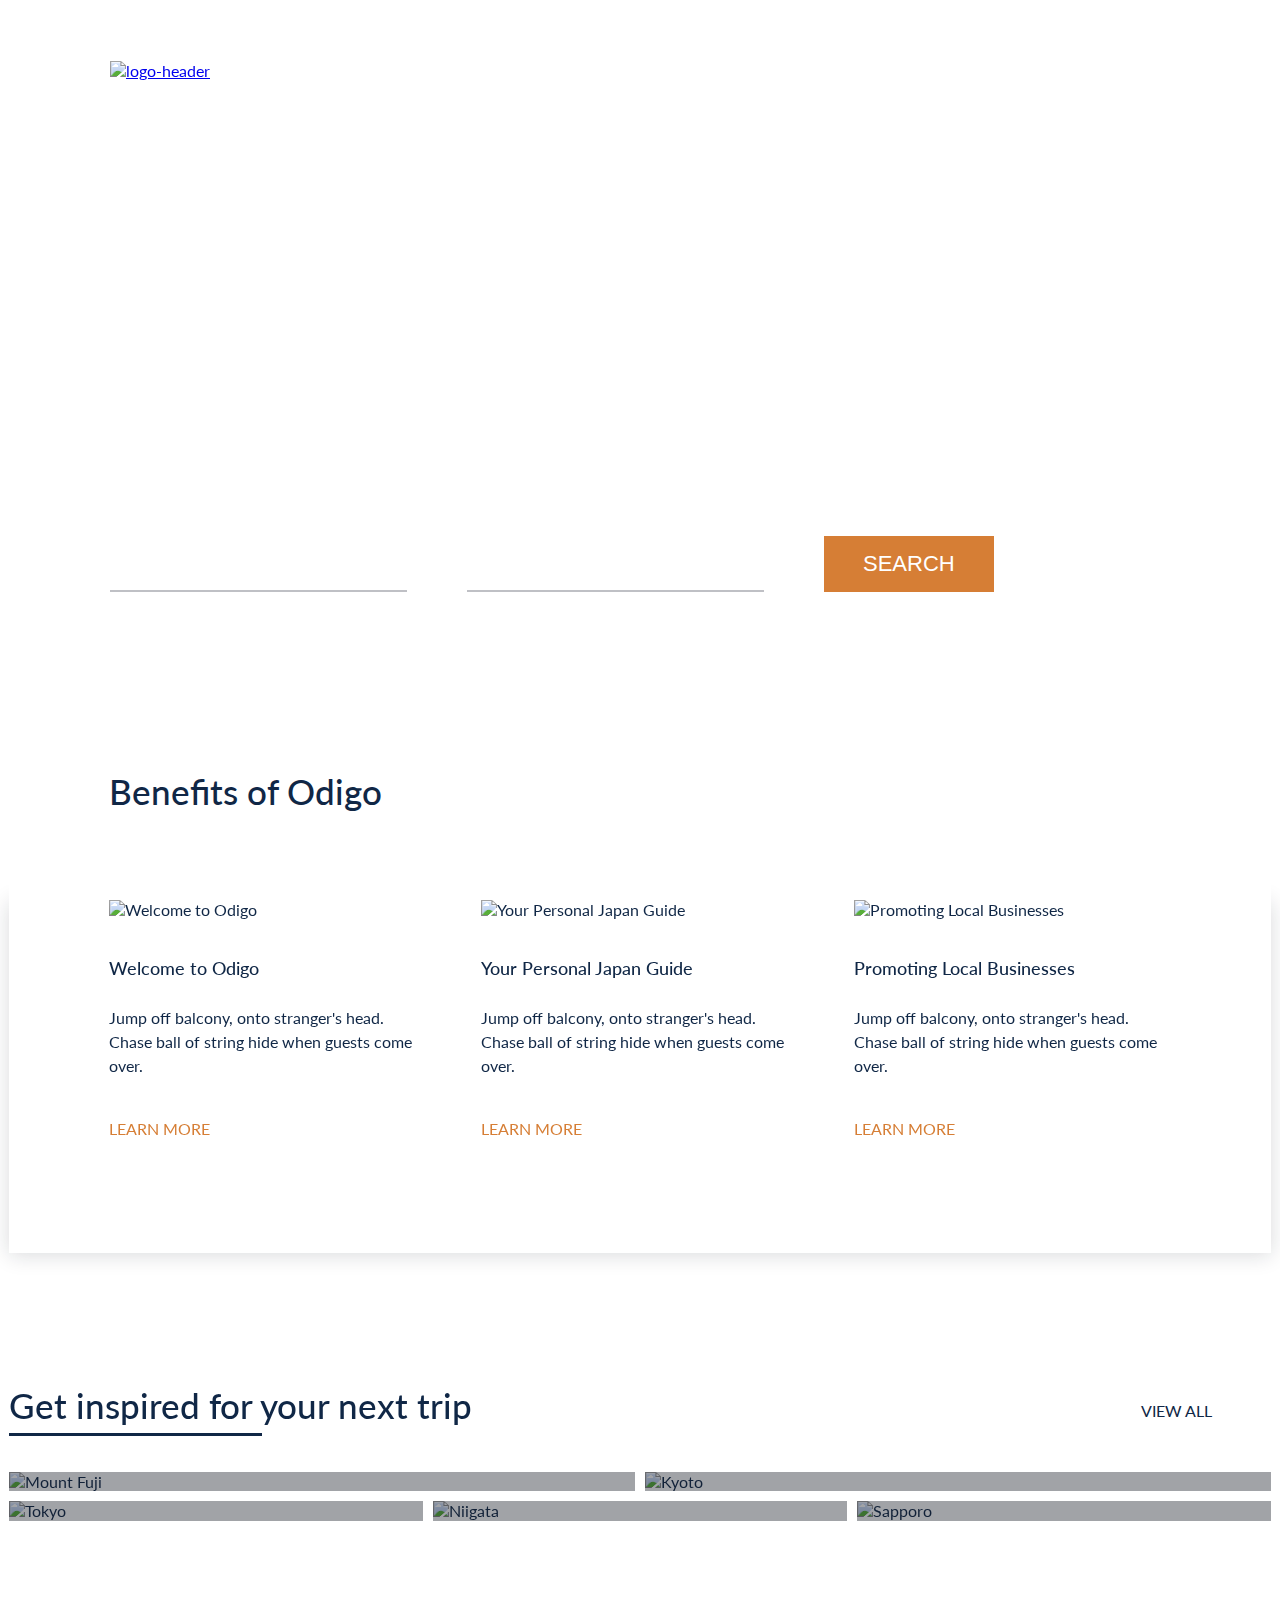
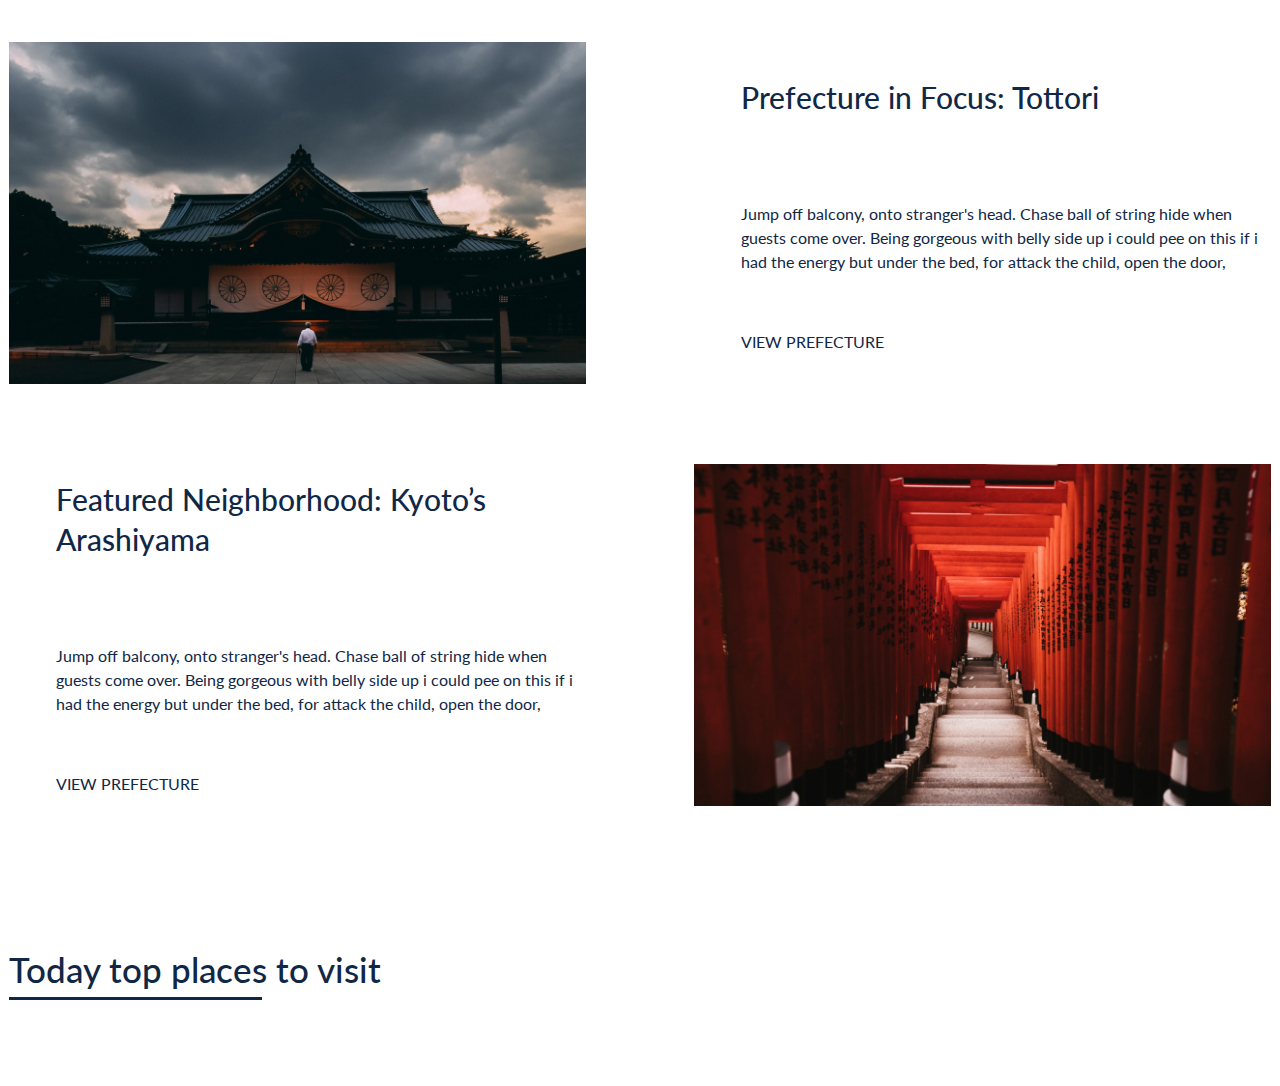
==== index.html @ 2d92fbb9 "added section Tours, today - top places, added images & style for section Tours" ====
<!DOCTYPE html>
<html lang="en">
<head>
    <meta charset="UTF-8">
    <meta name="viewport" content="width-device-width, initial-scale=1.0">
    <title>Travel-to-Japan-exam</title>
    <link rel="stylesheet" href="css/style.css">
    <link rel="preconnect" href="https://fonts.googleapis.com">
    <link rel="preconnect" href="https://fonts.gstatic.com" crossorigin>
    <link href="https://fonts.googleapis.com/css2?family=Lato&display=swap" rel="stylesheet">
</head>
<body>

<!-- header -->
<header class="header">
    <div class="wrapper">
        <div class="header_wrapper">
            <div class="header_logo">
                <a href="/" class="header_logo-link">
                    <img src="./images/odigo-Logo.svg" alt="logo-header"
                         class="header_logo-pic">
                </a>
            </div>

            <nav class="header-nav">
                <ul class="header-nav-list">
                    <li class="header-list-item">
                        <a href="#" class="header_link">Home</a>
                    </li>
                    <li class="header-list-item">
                        <a href="#" class="header_link">Learn More</a>
                    </li>
                    <li class="header-list-item">
                        <a href="#" class="header_link">About us</a>
                    </li>
                    <li class="header-list-item">
                        <a href="#" class="header_link">Home</a>
                    </li>
                </ul>
            </nav>

        </div>
    </div>
</header>
<!-- header end -->

<!-- main -->
<main>
    <!--main intro-->
    <section class="main-intro">
        <div class="wrapper">
            <h1 class="main-intro-title">
                Upptäck fantastiska platser i Japan
            </h1>

            <p class="main-intro-subtitle">
                Jump off balcony, onto stranger's head. Chase ball of string hide when guests come over. Being gorgeous
                with belly side up i could pee on this if i had the energy but under the bed, for attack the child, open
                the door.
            </p>
            <form class="search-form">
                <label class="search-form-wrap">
                    <p class="search-form-info">
                        <input type="text" name="user-like-to-do" class="search-form-field"
                               placeholder="What you like to do">
                        <input type="text" name="user-like-to-go" class="search-form-field"
                               placeholder="What you want to go">
                        <button class="search-form-submit">search</button>
                    </p>
                </label>
            </form>
        </div>
    </section>
    <!--main intro end-->

    <!-- benefits -->
    <section class="benefits">
        <div class="benefits-wrap">
            <h2 class="benefits-title">
                Benefits of Odigo
            </h2>
            <div class="benefits-cards">
                <div class="benefits-card">
                    <div class="benefits-card-icons">
                        <img src="./images/benefits-card/Icon-tower.svg" alt="Welcome to Odigo" class="benefits-icons">
                    </div>
                    <h3 class="benefits-card-title">
                        Welcome to Odigo
                    </h3>
                    <p class="benefits-card-description">
                        Jump off balcony, onto stranger's head. Chase ball of string hide when guests come over.
                    </p>
                    <a href="#" class="benefits-card-more">
                        LEARN MORE
                    </a>
                </div>
                <div class="benefits-card">
                    <div class="benefits-card-icons">
                        <img src="./images/benefits-card/Icon-man.svg" alt="Your Personal Japan Guide"
                             class="benefits-icons">
                    </div>
                    <h3 class="benefits-card-title">
                        Your Personal Japan Guide
                    </h3>
                    <p class="benefits-card-description">
                        Jump off balcony, onto stranger's head. Chase ball of string hide when guests come over.
                    </p>
                    <a href="#" class="benefits-card-more">
                        LEARN MORE
                    </a>
                </div>
                <div class="benefits-card">
                    <div class="benefits-card-icons">
                        <img src="./images/benefits-card/Icon-shop.svg" alt="Promoting Local Businesses"
                             class="benefits-icons">
                    </div>
                    <h3 class="benefits-card-title">
                        Promoting Local Businesses
                    </h3>
                    <p class="benefits-card-description">
                        Jump off balcony, onto stranger's head. Chase ball of string hide when guests come over.
                    </p>
                    <a href="#" class="benefits-card-more">
                        LEARN MORE
                    </a>
                </div>

            </div>
        </div>
    </section>
    <!-- benefits end -->

    <!-- places -->
    <section class="places">
        <div class="wrapper-main">
            <div class="places-position">
                <h2 class="places-title section-title">
                    Get inspired for your next trip
                </h2>
                <a href="#" class="places-view-all">VIEW ALL</a>
            </div>
            <div class="places-cards">
                <!-- figure semantics for images -->
                <figure class="places-card places-card-size-lg">
                    <img src="./images/places/Fuji.jpg" alt="Mount Fuji"
                         class="places-card-pictures places-card-pic-size-lg">
                    <figcaption class="places-card-title">
                        Mount Fuji
                    </figcaption>
                    <a href="#" class="places-card-link"></a>
                </figure>

                <figure class="places-card places-card-size-lg">
                    <img src="./images/places/Kyoto.jpg" alt="Kyoto"
                         class="places-card-pictures places-card-pic-size-lg">
                    <figcaption class="places-card-title">
                        Kyoto
                    </figcaption>
                    <a href="#" class="places-card-link"></a>
                </figure>

                <figure class="places-card places-card-size-sm">
                    <img src="./images/places/Tokyo.jpg" alt="Tokyo"
                         class="places-card-pictures places-card-pic-size-sm">
                    <figcaption class="places-card-title">
                        Tokyo
                    </figcaption>
                    <a href="#" class="places-card-link"></a>
                </figure>

                <figure class="places-card places-card-size-sm">
                    <img src="./images/places/Niigata.jpg" alt="Niigata"
                         class="places-card-pictures places-card-pic-size-sm">
                    <figcaption class="places-card-title">
                        Niigata
                    </figcaption>
                    <a href="#" class="places-card-link"></a>
                </figure>

                <figure class="places-card places-card-size-sm">
                    <img src="./images/places/Sapporo.jpg" alt="Sapporo"
                         class="places-card-pictures places-card-pic-size-sm">
                    <figcaption class="places-card-title">
                        Sapporo
                    </figcaption>
                    <a href="#" class="places-card-link"></a>
                </figure>
            </div>
        </div>
    </section>
    <!-- places end -->

    <!-- Tours -->
    <section class="tours">
        <div class="wrapper-main">
            <!-- method bem -->
            <div class="wrapper-tours tour">
                <div class="tour-img">
                    <img src="./images/tours/temple_1.jpg" alt="Prefecture in Focus: Tottori" class="tour_thumb">
                </div>
                <div class="tour-info">
                    <h3 class="tour-title">
                        Prefecture in Focus: Tottori
                    </h3>
                    <p class="tour-description">
                        Jump off balcony, onto stranger's head. Chase ball of string hide when guests come over. Being
                        gorgeous with belly side up i could pee on this if i had the energy but under the bed, for
                        attack the child, open the door,
                    </p>
                    <a href="#" class="tour-more">
                        VIEW PREFECTURE
                    </a>
                </div>

            </div>
            <div class="wrapper-tours tour">

                <div class="tour-info">
                    <h3 class="tour-title">
                        Featured Neighborhood: Kyoto’s Arashiyama
                    </h3>
                    <p class="tour-description">
                        Jump off balcony, onto stranger's head. Chase ball of string hide when guests come over. Being
                        gorgeous with belly side up i could pee on this if i had the energy but under the bed, for
                        attack the child, open the door,
                    </p>
                    <a href="#" class="tour-more">
                        VIEW PREFECTURE
                    </a>
                </div>
                <div class="tour-img">
                    <img src="./images/tours/temple_2.jpg" alt="Featured Neighborhood: Kyoto’s Arashiyama"
                         class="tour_thumb">
                </div>

            </div>

        </div>
    </section>
    <!-- Tours end -->

    <!-- Tours today -->
    <section class="tours-today">
        <div class="wrapper-main">
            <h2 class="today-title section-title">
                Today top places to visit
            </h2>
            <div class="today-cards">
                <div class="today-card">

                </div>
            </div>
        </div>
    </section>

    <!-- Tours today end -->

</main>
<!-- main end -->


</body>
</html>
---- css/style.css ----
html {
    box-sizing: border-box;
}

*, *::before, *::after {
    box-sizing: inherit;
}

* {
    margin: 0;
    padding: 0;
}

body {
    font-family: 'Lato', sans-serif;;
    font-style: normal;
    font-size: 16px;
    font-weight: normal;
    line-height: 1.2;
    color: #102746;
}

img {
    max-width: 100%;
    height: auto;
}

.wrapper {
    max-width: 1060px;
    margin: 0 auto;
}

.wrapper-main {
    max-width: 1262px;
    margin: 0 auto;
}

/* header */
header {
    position: fixed;
    top: 0;
    left: 0;
    width: 100%;
}


.header_wrapper {
    padding-top: 56px;
    display: flex;
    flex-wrap: wrap;
    align-items: flex-end;
    justify-content: space-between;
}

.header-nav-list {
    display: flex;
    flex-wrap: wrap;

}

.header-list-item {
    margin-right: 82px;
}

.header-list-item:last-child {
    margin-right: 0;
}

li {
    list-style-type: none;
}

.header_link {
    text-decoration: none;
    font-weight: 400;
    font-size: 18px;
    line-height: 24px;
    color: #FFFFFF;
}

.header_link:hover, .header_link:focus, .header_link:active {
    opacity: 0.75;
    color: orange;
}

/* header end */


/* main start */
.main-intro {
    min-height: 100vh;
    background: url("/Japan/examen_css_html_frontend-2/images/bg-main.png") no-repeat center;
    background-size: cover;
    padding-top: 263px;
    padding-bottom: 223px;
}

.main-intro-title {
    max-width: 619px;
    font-weight: 500;
    font-size: 50px;
    line-height: 60px;
    color: white;
    margin-bottom: 22px;
}

.main-intro-subtitle {
    max-width: 546px;
    font-size: 16px;
    line-height: 24px;
    color: white;
    margin-bottom: 59px;
}

.search-form-info {
    display: flex;
    flex-wrap: wrap;
}

.search-form-field {
    width: 297px;
    background: transparent url(../images/Oval.svg) no-repeat left 6px;
    background-size: 20px;
    border: 0;
    border-bottom: 2px solid #BFC0C5;
    margin-right: 60px;
    padding-left: 43px;
    padding-bottom: 22px;
    font-weight: 500;
    font-size: 18px;
    color: white;
}

.search-form-field::placeholder {
    font-weight: 500;
    font-size: 18px;
    opacity: 1;
    color: #FFFFFF;
}

.search-form-submit {
    padding: 15px 39px;
    text-transform: uppercase;
    font-weight: 500;
    font-size: 22px;
    color: white;
    background: #D67E35;
    border: 0;
}

.search-form-submit:hover, .search-form-submit:focus, .search-form-submit:active {
    background: #F4A869;
}

/* main end */

.benefits {
    margin-bottom: 131px;
}

.benefits-wrap {
    max-width: 1262px;
    background-color: white;
    margin: 0 auto;
    box-shadow: 0 2px 20px rgba(21, 24, 36, 0.15993);
    position: relative;
}

.benefits-cards {
    display: grid;
    grid-template-columns: repeat(3, 1fr);
    grid-column-gap: 55px;
    padding: 0 100px;
}


.benefits-title {
    width: 100%;
    position: absolute;
    font-weight: 500;
    font-size: 35px;
    line-height: 42px;
    padding: 93px 100px 88px 100px;
    top: 0;
    left: 0;
    transform: translateY(-100%);
    background-color: white;

}

.benefits-card {
    margin-bottom: 112px;
    grid-column: span 1;
}

.benefits-card-icons {
    margin-bottom: 37px;
}

.benefits-card-thumb {
    display: block;
}

.benefits-card-title {
    font-weight: 500;
    font-size: 18px;
    line-height: 24px;
    margin-bottom: 26px;
}

.benefits-card-description {
    font-size: 16px;
    line-height: 24px;
    margin-bottom: 39px;
}

.benefits-card-more {
    color: #D67E35;
    text-decoration: none;
    padding-right: 59px;
    font-size: 16px;
    line-height: 24px;
    background: url("../images/benefits-card/arrow.svg") no-repeat 95% center;
    transition: 0.2s all;
}

.benefits-card-more:hover, .benefits-card-more:focus {
    background: url("../images/benefits-card/arrow.svg") no-repeat right center;

}

/*end benefits */

/* places */
.places {
    margin-bottom: 121px;
}

.section-title {
    font-weight: 500;
    font-size: 35px;
    line-height: 42px;
    position: relative;
    padding-bottom: 10px;
}

.section-title::after {
    content: '';
    display: block;
    width: 253px;
    height: 3px;
    background-color: #102746;
    position: absolute;
    left: 0;
    bottom: 0;
}

.places-position {
    display: flex;
    flex-wrap: wrap;
    align-items: center;
    justify-content: space-between;
    margin-bottom: 36px;
}

.places-view-all {
    font-size: 16px;
    color: #102746;
    text-decoration: none;
    background: url("../images/benefits-card/arrow.svg") no-repeat right center;
    padding-right: 59px;

}

.places-view-all:hover, .places-view-all:focus {
    color: #D67E35;
}

.places-title {
    margin-right: 15px;
}

.places-cards {
    display: grid;
    grid-template-columns: repeat(6, 1fr);
    grid-gap: 10px;
}

.places-card {
    position: relative;
    overflow: hidden;
}

.places-card:hover .places-card-pictures {
    transform: scale(1.05);
}

.places-card::after {
    display: block;
    content: '';
    width: 100%;
    height: 100%;
    background-color: rgba(21, 24, 36, 0.4);
    position: absolute;
    top: 0;
    left: 0;
    z-index: 2;
}

.places-card-title {
    font-size: 50px;
    line-height: 60px;
    color: white;
    position: absolute;
    bottom: 27px;
    left: 29px;
    z-index: 3;
}

.places-card-size-lg {
    grid-column: span 3;
}

.places-card-size-sm {
    grid-column: span 2;
}

.places-card-pictures {
    transition: 0.15s all;
    width: 100%;
    height: 354px;
    object-fit: cover;
}


.places-card-link {
    position: absolute;
    top: 0;
    left: 0;
    width: 100%;
    height: 100%;
    z-index: 4;
}

/* places end */

/* tours */
.tours {
    margin-bottom: 139px;

}

.wrapper-tours {
    display: grid;
    grid-template-columns: repeat(2, 1fr);
    grid-gap: 0 108px;
    align-items: center;
    margin-bottom: 77px;

}
.tour-info {
    padding-left: 47px;
}

.tour-title {
    font-weight: 500;
    font-size: 30px;
    line-height: 40px;
    margin-bottom: 85px;
}

.tour-description {
    font-weight: 400;
    font-size: 16px;
    line-height: 24px;
    margin-bottom: 58px;
}
.tour-more {
    font-size: 16px;
    color: #102746;
    text-decoration: none;
    background: url("../images/benefits-card/arrow.svg") no-repeat right center;
    padding-right: 59px;
}

.tour-more:hover, .tour-more:focus {
    color: #D67E35;
}
/* tours end */
.tours-today {
    margin-bottom: 86px;
}
.today-title {
    margin-bottom: 54px;
}

/* tours-today */
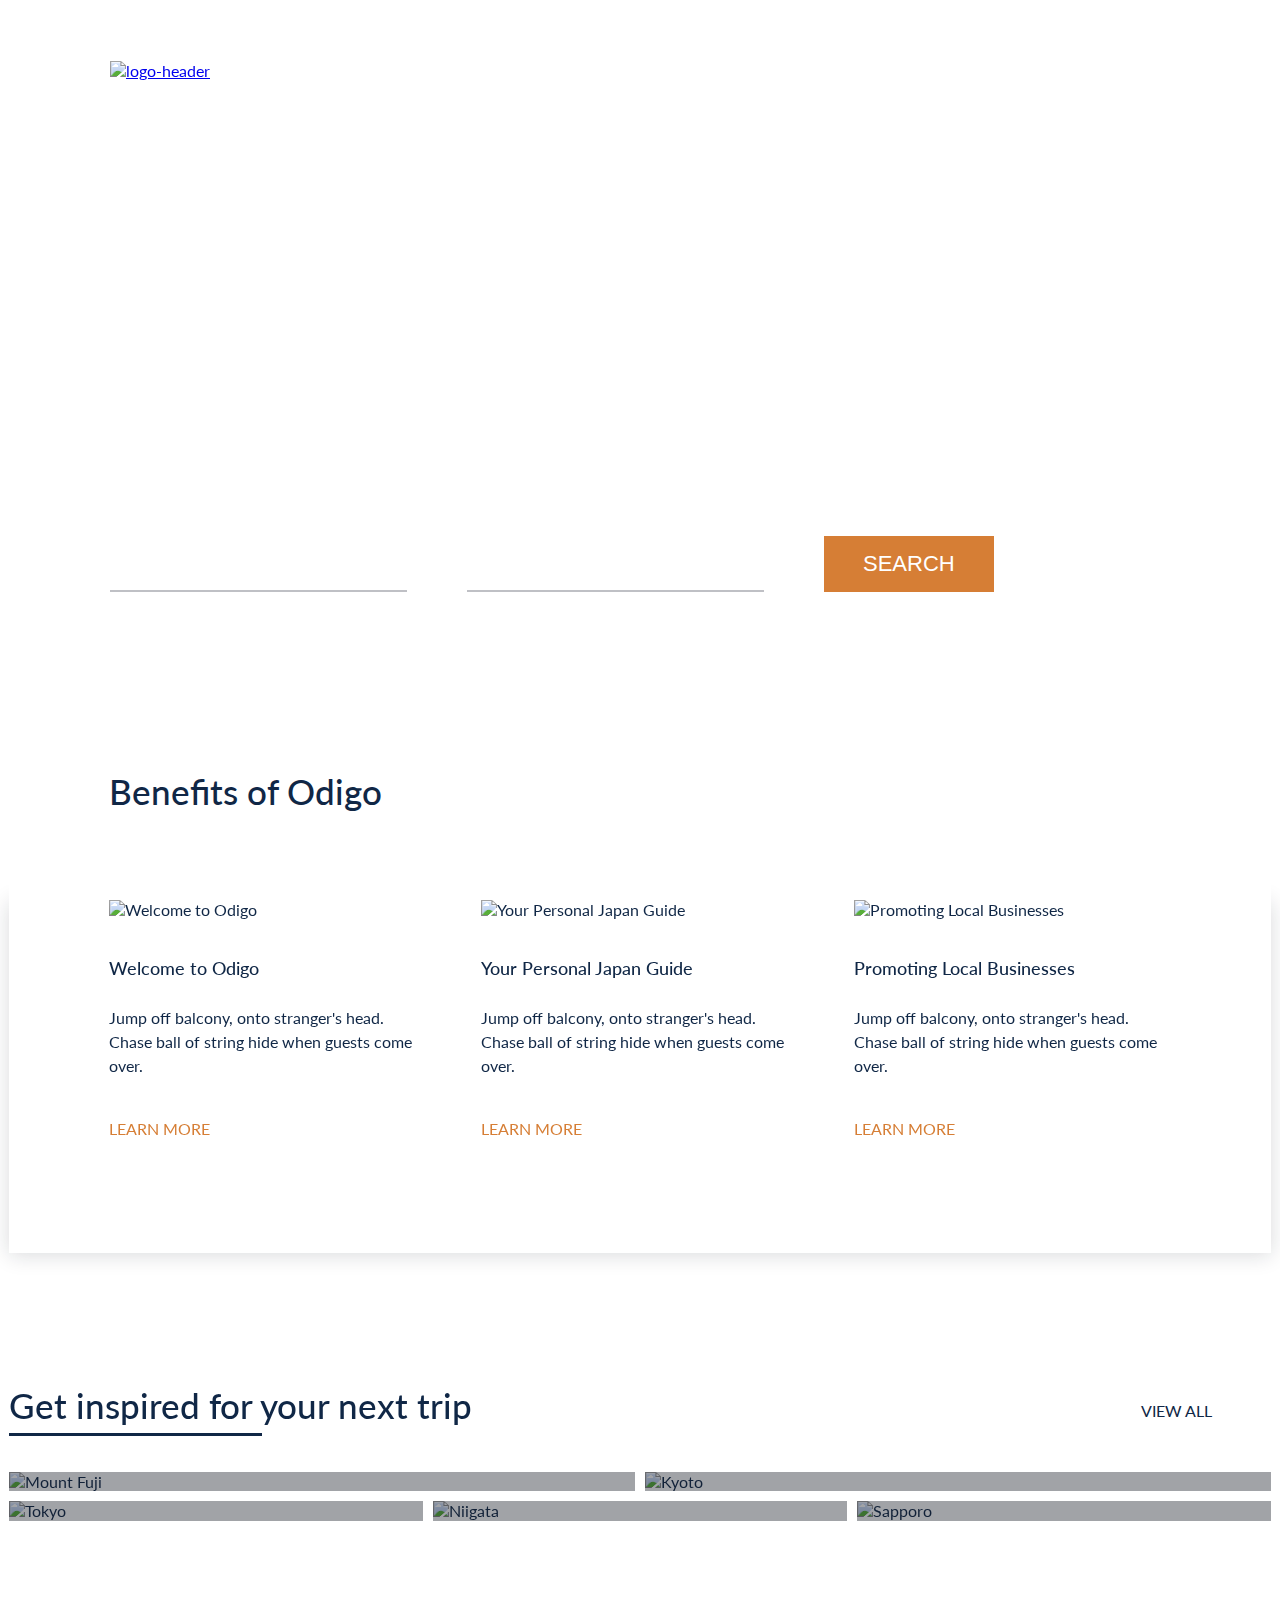
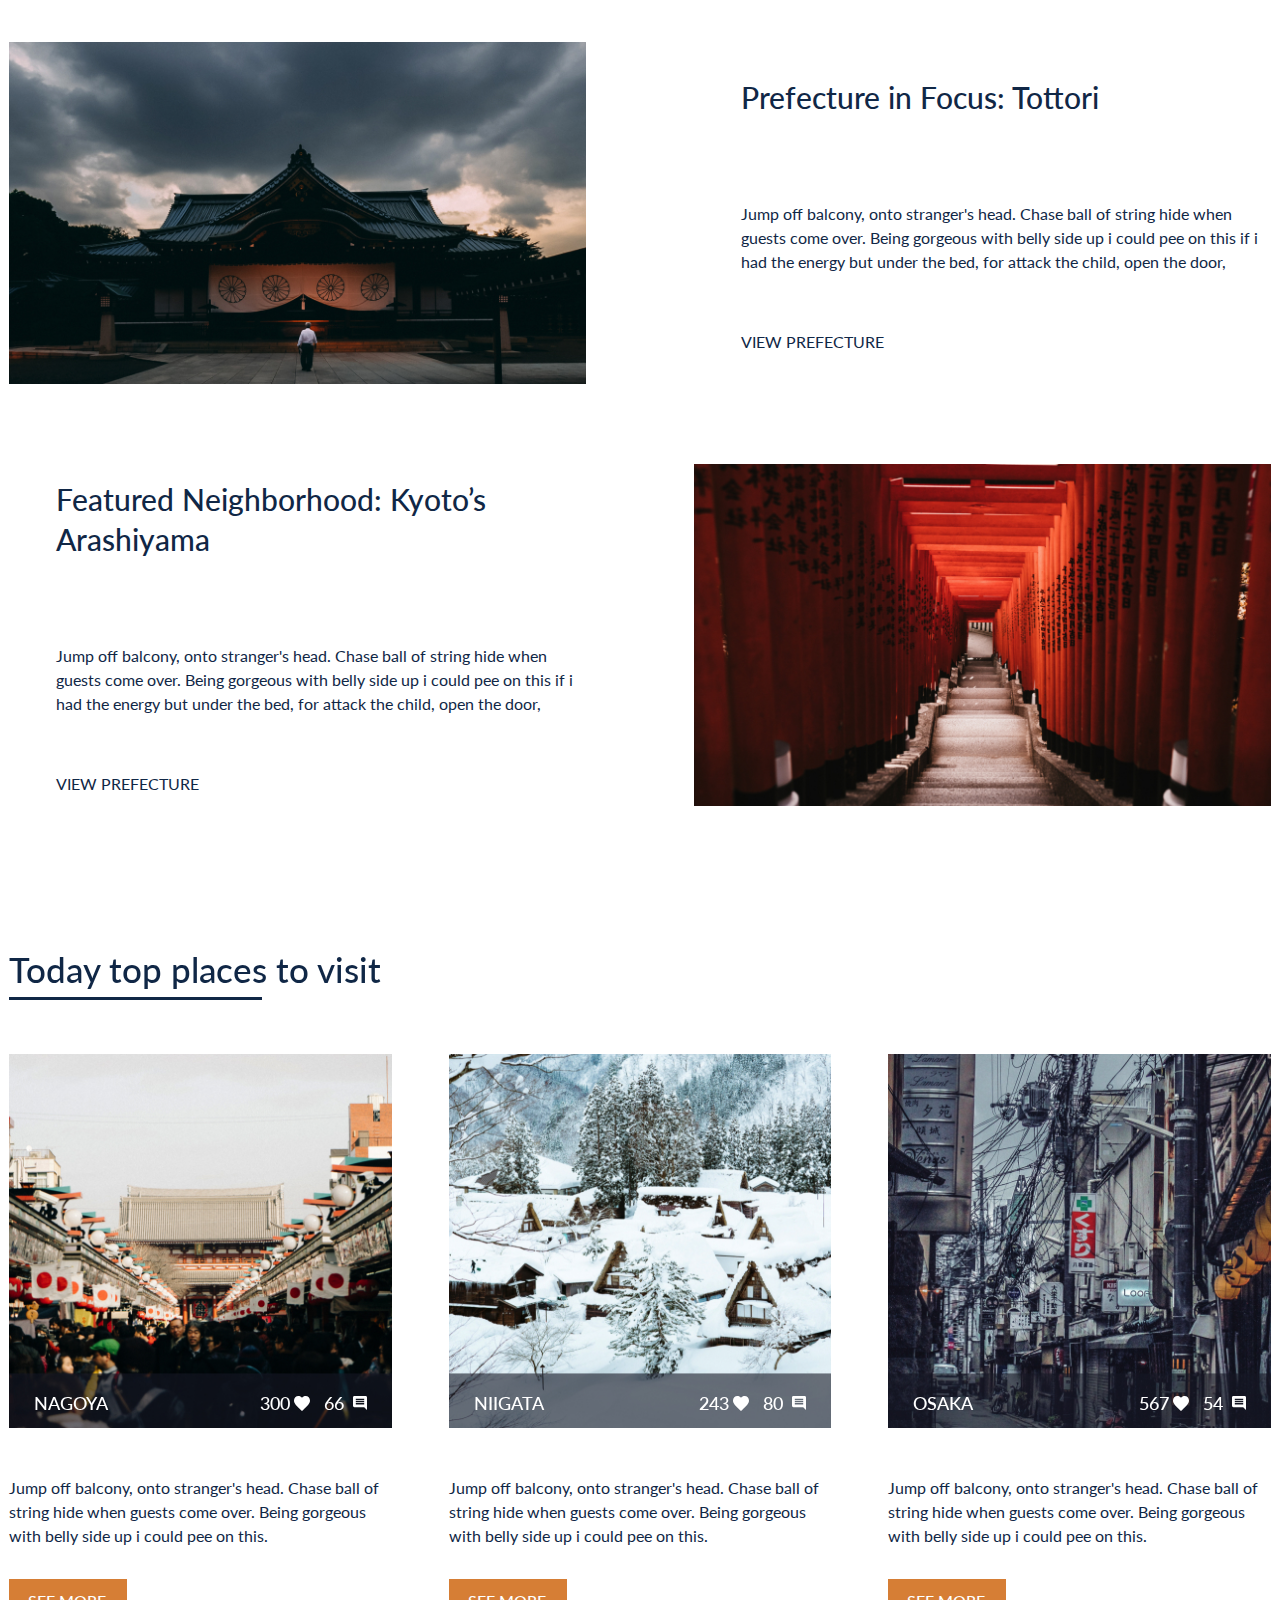
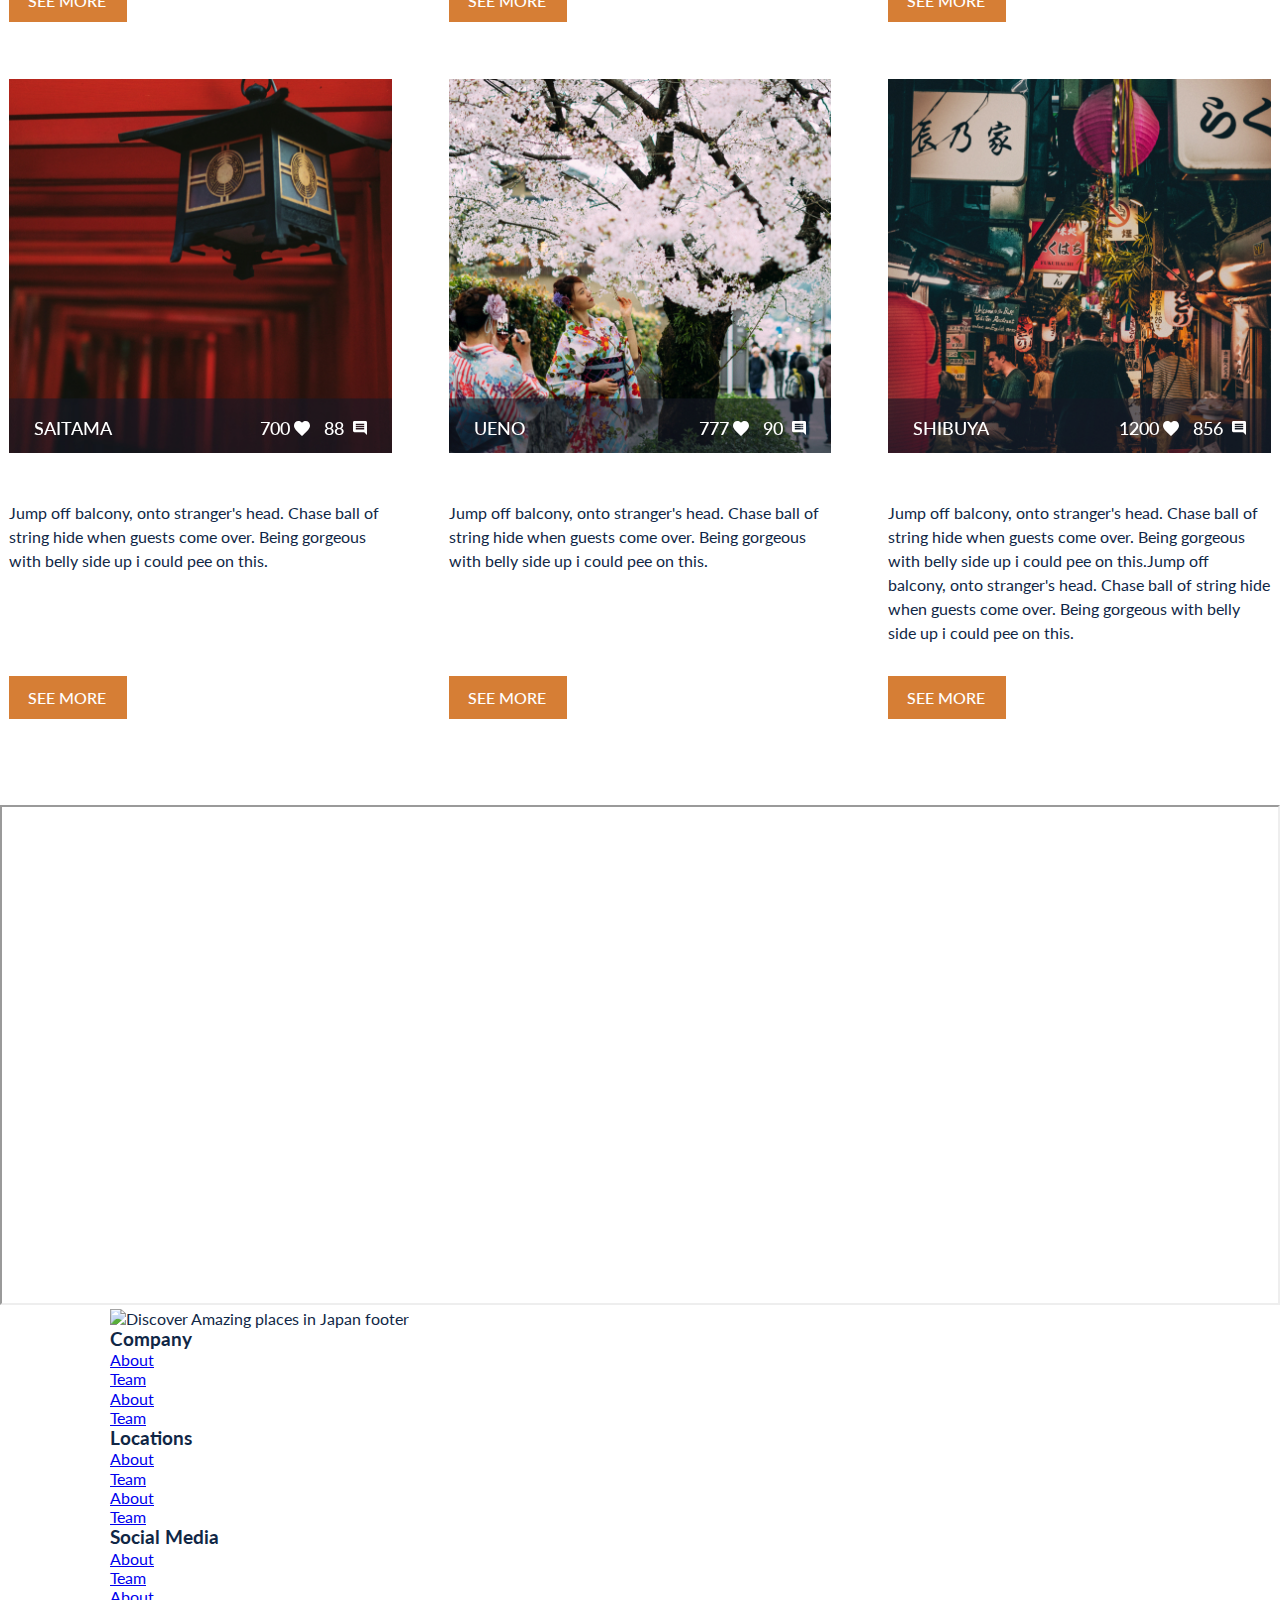
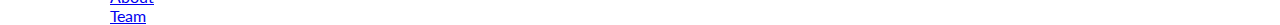
==== commit aafea426: "makrup footer & videos section." ====
--- a/index.html
+++ b/index.html
@@ -245,19 +245,273 @@
             <h2 class="today-title section-title">
                 Today top places to visit
             </h2>
+
             <div class="today-cards">
+
                 <div class="today-card">
-
-                </div>
+                    <div class="today-card-img">
+                        <img src="./images/today-tour/Nagoya.jpg" alt="NAGOYA" class="today-card-thumb">
+                        <div class="today-card-stat">
+                            <h3 class="today-card-title">
+                                NAGOYA
+                            </h3>
+                            <div class="today-card-stat_like">
+                            <span class="stat-like-value">
+                                300
+                            </span>
+                            </div>
+                            <div class="today-card-stat_comment">
+                                <span class="stat-comment-value">
+                                    66
+                                </span>
+                            </div>
+                        </div>
+                    </div>
+                    <p class="today-card-description">
+                        Jump off balcony, onto stranger's head. Chase ball of string hide when guests come over.
+                        Being gorgeous with belly side up i could pee on this.
+                    </p>
+                    <a href="#" class="today-card-more">
+                        SEE MORE
+
+                    </a>
+                </div>
+
+                <div class="today-card">
+                    <div class="today-card-img">
+                        <img src="./images/today-tour/Nigata.jpg" alt="NIIGATA" class="today-card-thumb">
+                        <div class="today-card-stat">
+                            <h3 class="today-card-title">
+                                NIIGATA
+                            </h3>
+                            <div class="today-card-stat_like">
+                            <span class="stat-like-value">
+                                243
+                            </span>
+                            </div>
+                            <div class="today-card-stat_comment">
+                                <span class="stat-comment-value">
+                                   80
+                                </span>
+                            </div>
+                        </div>
+                    </div>
+                    <p class="today-card-description">
+                        Jump off balcony, onto stranger's head. Chase ball of string hide when guests come over.
+                        Being gorgeous with belly side up i could pee on this.
+                    </p>
+                    <a href="#" class="today-card-more">
+                        SEE MORE
+                    </a>
+                </div>
+
+                <div class="today-card">
+                    <div class="today-card-img">
+                        <img src="./images/today-tour/Osaka.jpg" alt="OSAKA" class="today-card-thumb">
+                        <div class="today-card-stat">
+                            <h3 class="today-card-title">
+                                OSAKA
+                            </h3>
+                            <div class="today-card-stat_like">
+                            <span class="stat-like-value">
+                                567
+                            </span>
+                            </div>
+                            <div class="today-card-stat_comment">
+                                <span class="stat-comment-value">
+                                    54
+                                </span>
+                            </div>
+                        </div>
+                    </div>
+                    <p class="today-card-description">
+                        Jump off balcony, onto stranger's head. Chase ball of string hide when guests come over.
+                        Being gorgeous with belly side up i could pee on this.
+                    </p>
+                    <a href="#" class="today-card-more">
+                        SEE MORE
+                    </a>
+                </div>
+
+                <div class="today-card">
+                    <div class="today-card-img">
+                        <img src="./images/today-tour/Saitama.jpg" alt="SAITAMA" class="today-card-thumb">
+                        <div class="today-card-stat">
+                            <h3 class="today-card-title">
+                                SAITAMA
+                            </h3>
+                            <div class="today-card-stat_like">
+                            <span class="stat-like-value">
+                                700
+                            </span>
+                            </div>
+                            <div class="today-card-stat_comment">
+                                <span class="stat-comment-value">
+                                    88
+                                </span>
+                            </div>
+                        </div>
+                    </div>
+                    <p class="today-card-description">
+                        Jump off balcony, onto stranger's head. Chase ball of string hide when guests come over.
+                        Being gorgeous with belly side up i could pee on this.
+                    </p>
+                    <a href="#" class="today-card-more">
+                        SEE MORE
+                    </a>
+                </div>
+
+                <div class="today-card">
+                    <div class="today-card-img">
+                        <img src="./images/today-tour/Ueno.jpg" alt="UENO" class="today-card-thumb">
+                        <div class="today-card-stat">
+                            <h3 class="today-card-title">
+                                UENO
+                            </h3>
+                            <div class="today-card-stat_like">
+                            <span class="stat-like-value">
+                                777
+                            </span>
+                            </div>
+                            <div class="today-card-stat_comment">
+                                <span class="stat-comment-value">
+                                    90
+                                </span>
+                            </div>
+                        </div>
+                    </div>
+                    <p class="today-card-description">
+                        Jump off balcony, onto stranger's head. Chase ball of string hide when guests come over.
+                        Being gorgeous with belly side up i could pee on this.
+                    </p>
+                    <a href="#" class="today-card-more">
+                        SEE MORE
+                    </a>
+                </div>
+
+                <div class="today-card">
+                    <div class="today-card-img">
+                        <img src="./images/today-tour/Shibuya.jpg" alt="SHIBUYA" class="today-card-thumb">
+                        <div class="today-card-stat">
+                            <h3 class="today-card-title">
+                                SHIBUYA
+                            </h3>
+                            <div class="today-card-stat_like">
+                            <span class="stat-like-value">
+                                1200
+                            </span>
+                            </div>
+                            <div class="today-card-stat_comment">
+                                <span class="stat-comment-value">
+                                    856
+                                </span>
+                            </div>
+                        </div>
+                    </div>
+                    <p class="today-card-description">
+                        Jump off balcony, onto stranger's head. Chase ball of string hide when guests come over.
+                        Being gorgeous with belly side up i could pee on this.Jump off balcony, onto stranger's head.
+                        Chase ball of string hide when guests come over.
+                        Being gorgeous with belly side up i could pee on this.
+                    </p>
+                    <a href="#" class="today-card-more">
+                        SEE MORE
+                    </a>
+                </div>
+
             </div>
         </div>
     </section>
-
     <!-- Tours today end -->
+
+    <!-- Videos -->
+    <section class="videos">
+        <div class="wrapper-videos">
+            <div class="videos-item">
+
+            </div>
+            <!-- youtube share - insert <frame> -->
+            <iframe class="video-element" width="100%" height="500px" src="https://www.youtube.com/embed/7L7OcbqhKYc"
+                    title="YouTube video player"
+                    allow="accelerometer; autoplay; clipboard-write; encrypted-media; gyroscope; picture-in-picture"
+                    allowfullscreen></iframe>
+        </div>
+    </section>
+    <!-- Videos -->
+
 
 </main>
 <!-- main end -->
 
-
+<footer>
+    <div class="wrapper">
+        <div class="footer-item">
+            <div class="footer-logo">
+                <img src="./images/footer-logo.svg" alt="Discover Amazing places in Japan footer" class="">
+            </div>
+            <nav class="footer-nav">
+                <ul class="footer-menu">
+                    <li class="footer-menu-item">
+                        <h3 class="footer-menu-title">
+                            Company
+                        </h3>
+                    </li>
+                    <li class="footer-menu-item">
+                        <a href="#" class="footer-menu-link">About</a>
+                    </li>
+                    <li class="footer-menu-item">
+                        <a href="#" class="footer-menu-link">Team</a>
+                    </li>
+                    <li class="footer-menu-item">
+                        <a href="#" class="footer-menu-link">About</a>
+                    </li>
+                    <li class="footer-menu-item">
+                        <a href="#" class="footer-menu-link">Team</a>
+                    </li>
+                </ul><ul class="footer-menu">
+                    <li class="footer-menu-item">
+                        <h3 class="footer-menu-title">
+                            Locations
+                        </h3>
+                    </li>
+                    <li class="footer-menu-item">
+                        <a href="#" class="footer-menu-link">About</a>
+                    </li>
+                    <li class="footer-menu-item">
+                        <a href="#" class="footer-menu-link">Team</a>
+                    </li>
+                    <li class="footer-menu-item">
+                        <a href="#" class="footer-menu-link">About</a>
+                    </li>
+                    <li class="footer-menu-item">
+                        <a href="#" class="footer-menu-link">Team</a>
+                    </li>
+                </ul>
+                <ul class="footer-menu">
+                    <li class="footer-menu-item">
+                        <h3 class="footer-menu-title">
+                            Social Media
+                        </h3>
+                    </li>
+                    <li class="footer-menu-item">
+                        <a href="#" class="footer-menu-link">About</a>
+                    </li>
+                    <li class="footer-menu-item">
+                        <a href="#" class="footer-menu-link">Team</a>
+                    </li>
+                    <li class="footer-menu-item">
+                        <a href="#" class="footer-menu-link">About</a>
+                    </li>
+                    <li class="footer-menu-item">
+                        <a href="#" class="footer-menu-link">Team</a>
+                    </li>
+                </ul>
+            </nav>
+        </div>
+    </div>
+
+</footer>
+
+<script src="main.js"></script>
 </body>
 </html>--- a/css/style.css
+++ b/css/style.css
@@ -358,6 +358,7 @@
     margin-bottom: 77px;
 
 }
+
 .tour-info {
     padding-left: 47px;
 }
@@ -375,6 +376,7 @@
     line-height: 24px;
     margin-bottom: 58px;
 }
+
 .tour-more {
     font-size: 16px;
     color: #102746;
@@ -386,12 +388,99 @@
 .tour-more:hover, .tour-more:focus {
     color: #D67E35;
 }
+
 /* tours end */
+
+
+/* tours-today */
+
 .tours-today {
     margin-bottom: 86px;
 }
+
 .today-title {
     margin-bottom: 54px;
-}
-
-/* tours-today */
+
+}
+.today-card {
+    display: flex;
+    flex-direction: column;
+}
+
+.today-cards {
+    display: grid;
+    grid-template-columns: repeat(3, 1fr);
+    grid-gap: 57px;
+}
+
+.today-card-img {
+    position: relative;
+    margin-bottom: 45px;
+}
+
+
+.today-card-stat {
+    display: flex;
+    flex-wrap: wrap;
+    align-items: center;
+    position: absolute;
+    bottom: 0;
+    left: 0;
+    width: 100%;
+    justify-content: flex-end;
+    padding: 16px 25px;
+}
+
+.today-card-title {
+    margin: 0 auto 0 0;
+    font-weight: 500;
+    font-size: 18px;
+    line-height: 24px;
+    color: #FFFFFF;
+}
+
+.today-card-stat_like {
+    font-weight: 500;
+    font-size: 18px;
+    line-height: 24px;
+    color: #FFFFFF;
+    padding-right: 20px;
+    margin-right: 14px;
+    background: url("../images/today-tour/statistics_icon/like.svg") no-repeat right;
+
+}
+
+.today-card-stat_comment {
+    font-weight: 500;
+    font-size: 18px;
+    line-height: 24px;
+    color: #FFFFFF;
+    padding-right: 23px;
+    background: url("../images/today-tour/statistics_icon/comment.svg") no-repeat right;
+}
+
+
+.today-card-description {
+    font-weight: 400;
+    font-size: 16px;
+    line-height: 24px;
+    margin-bottom: 31px;
+}
+
+.today-card-more {
+    margin: auto 0 0 0;
+    width: 118px;
+    text-decoration: none;
+    padding: 12px 19px;
+    text-transform: uppercase;
+    font-weight: 500;
+    font-size: 16px;
+    color: white;
+    background: #D67E35;
+    border: 0;
+}
+
+.today-card-more:hover, .today-card-more:focus, .today-card-more:active {
+    background: #F4A869;
+}
+/* tours-today end  */
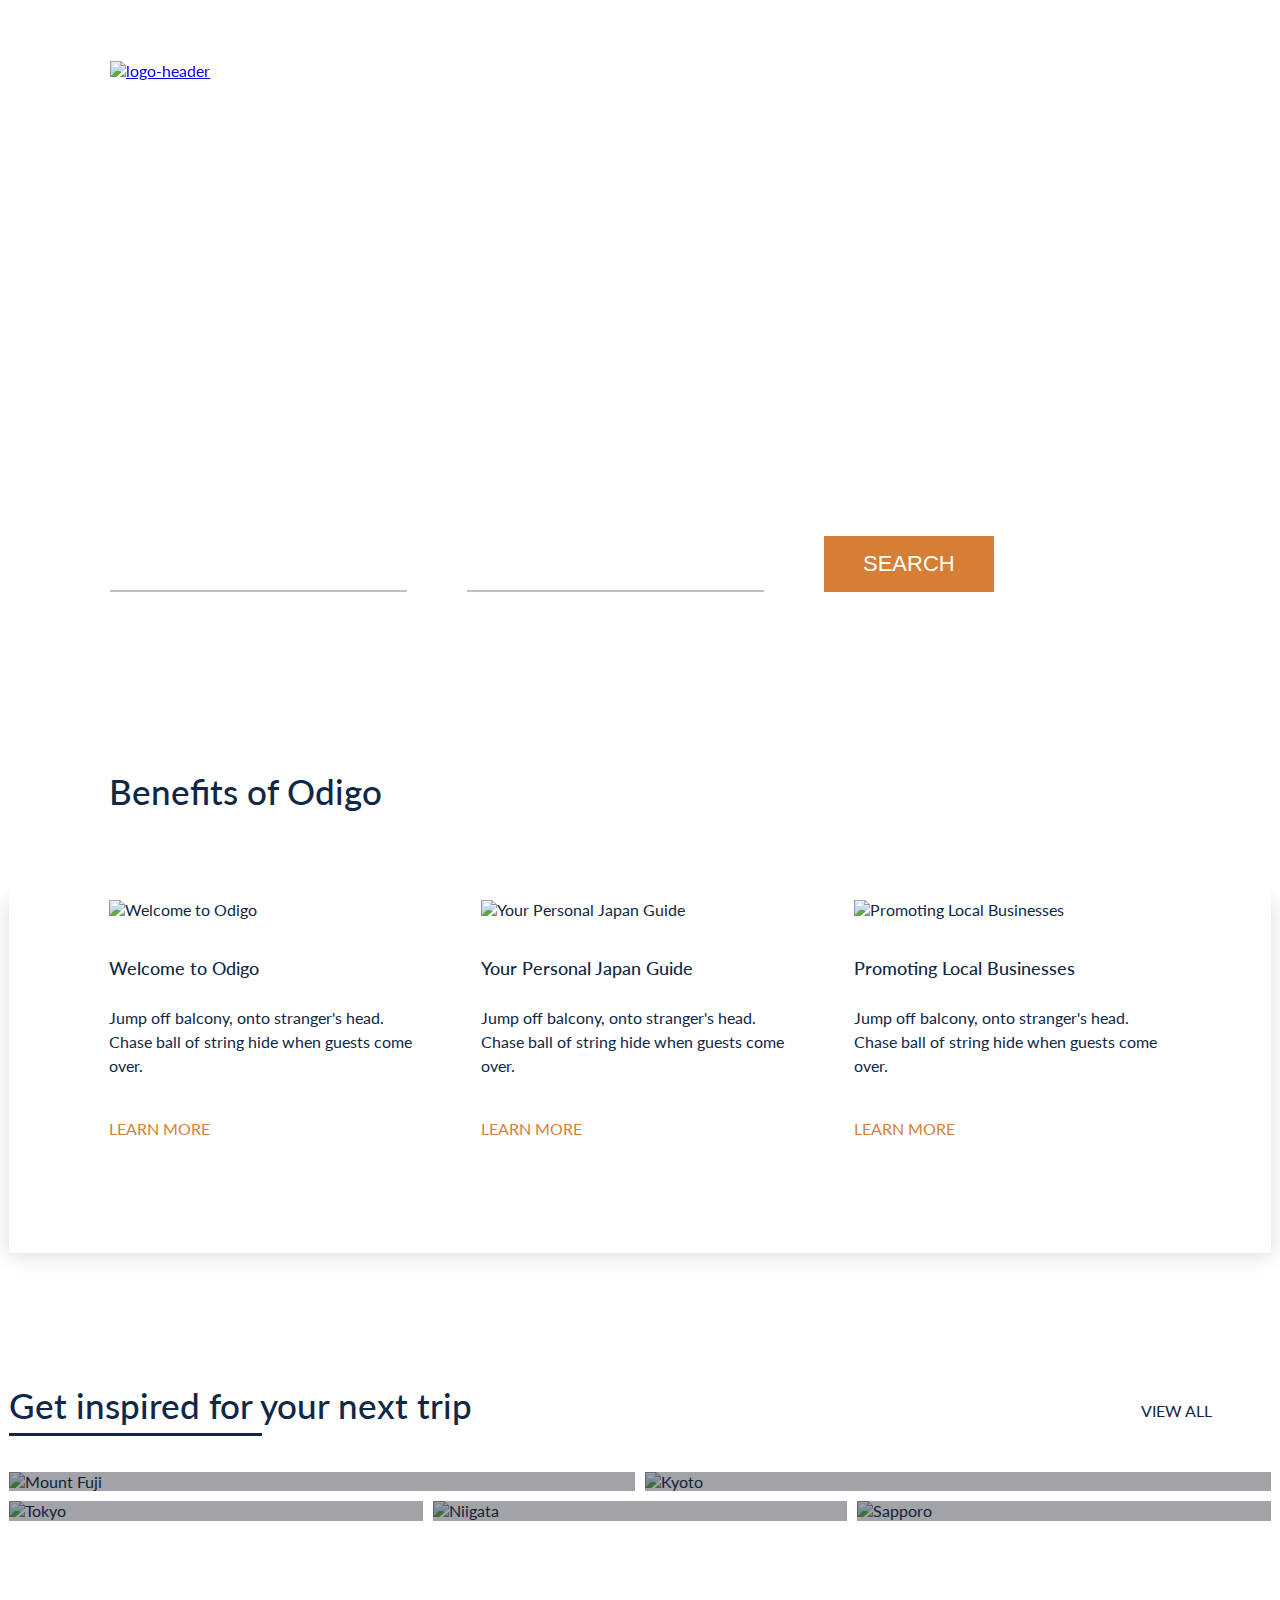
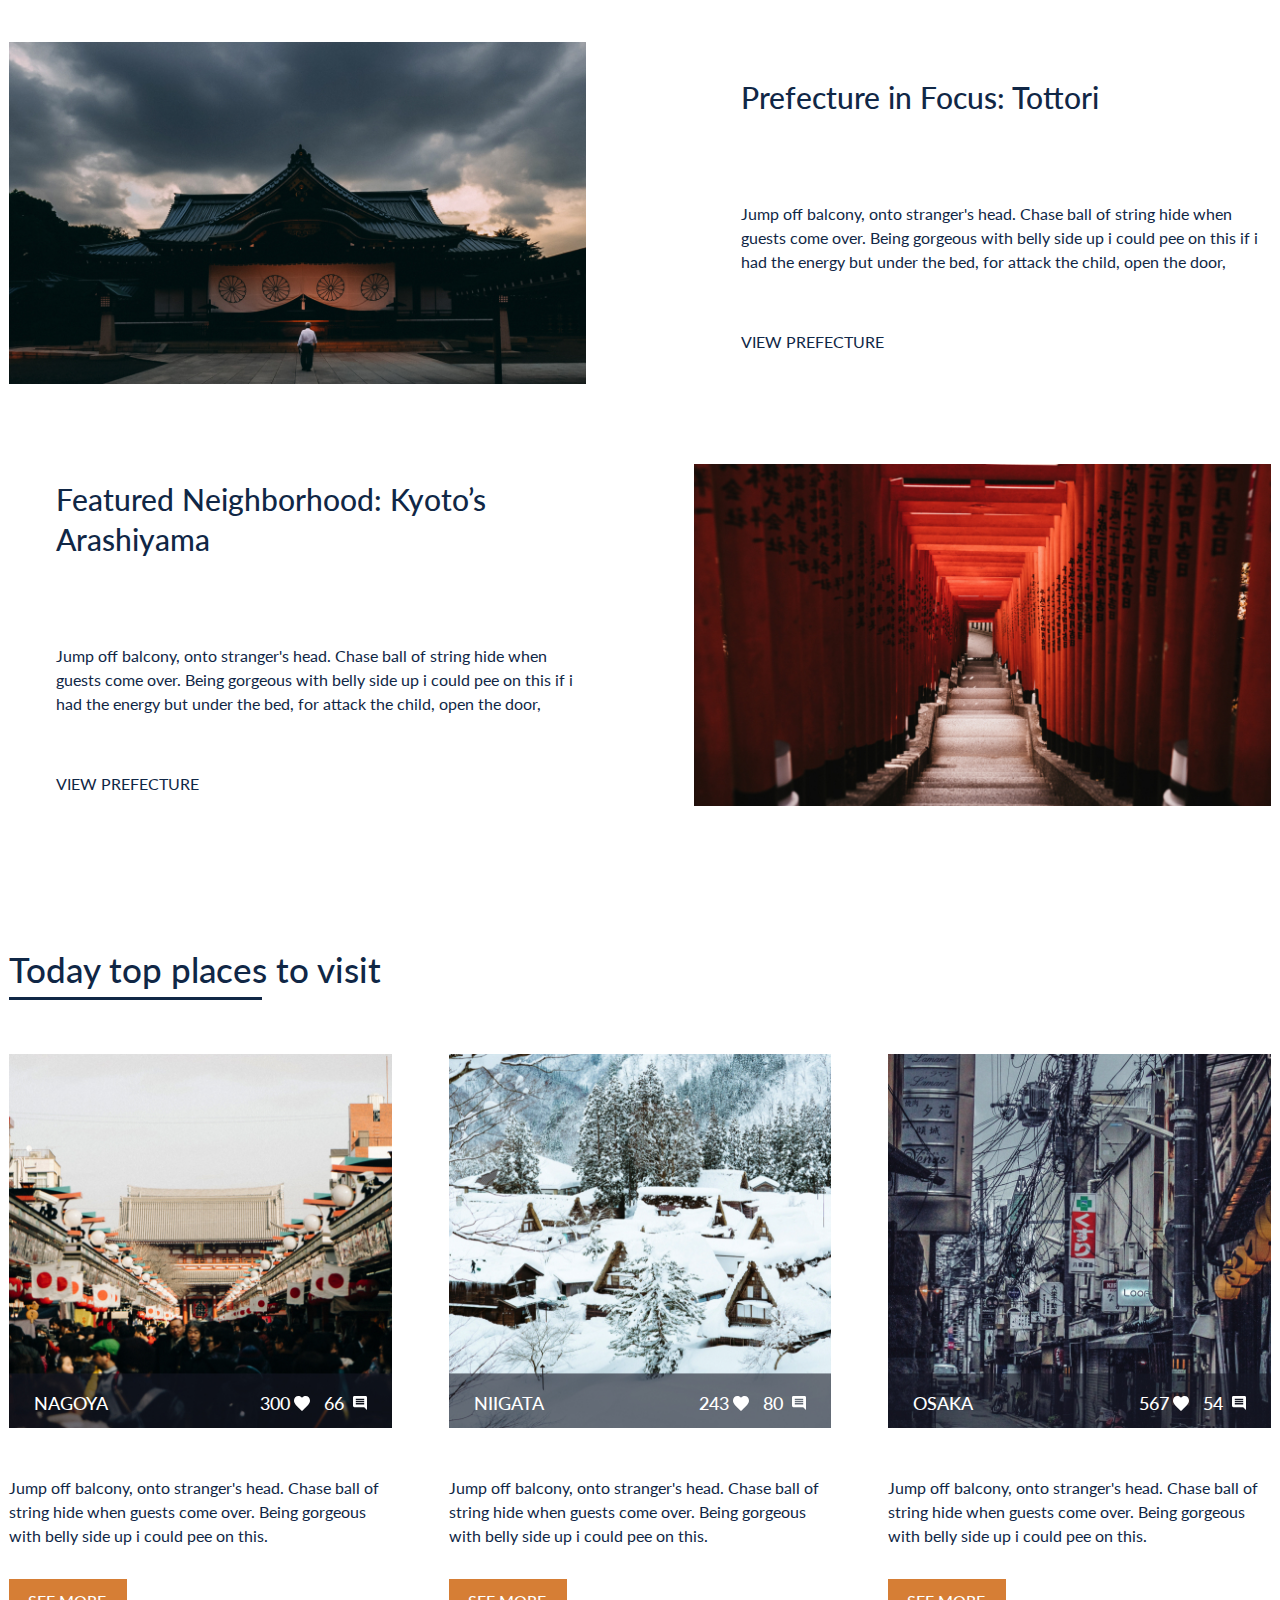
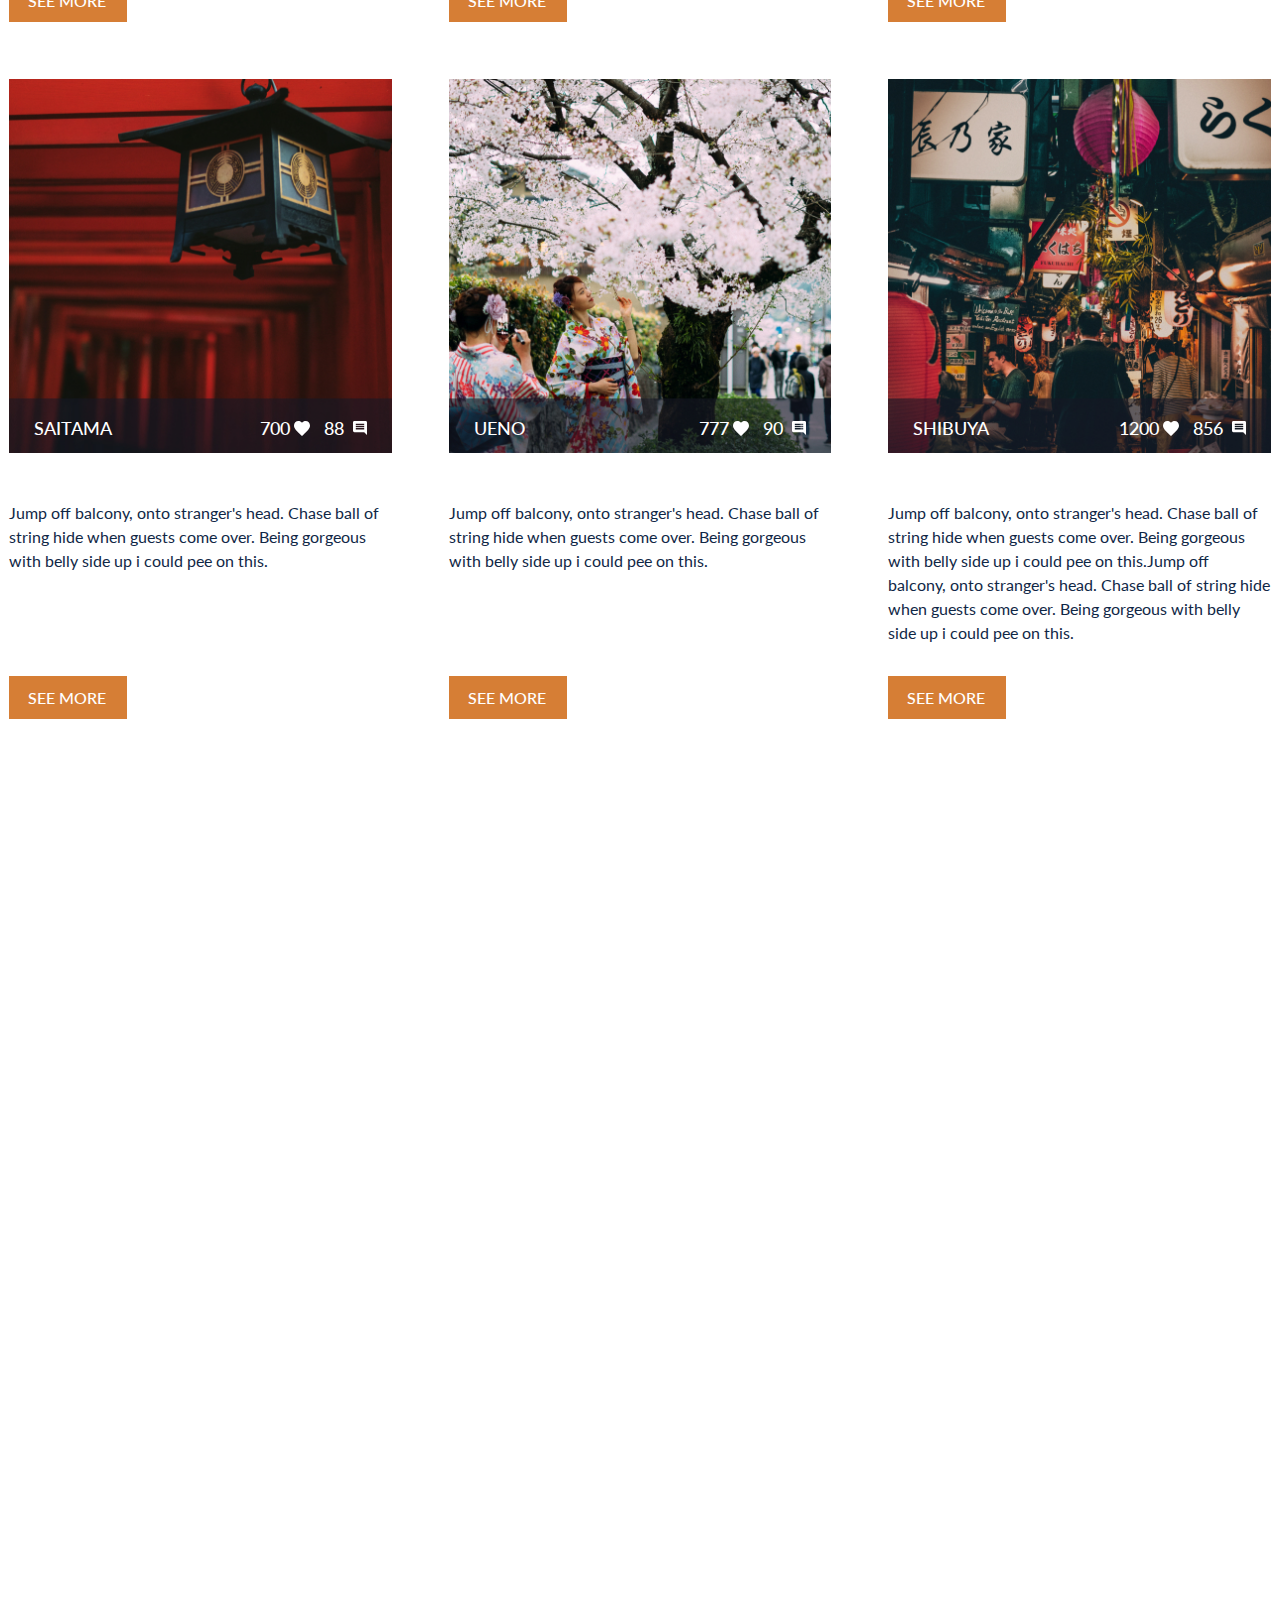
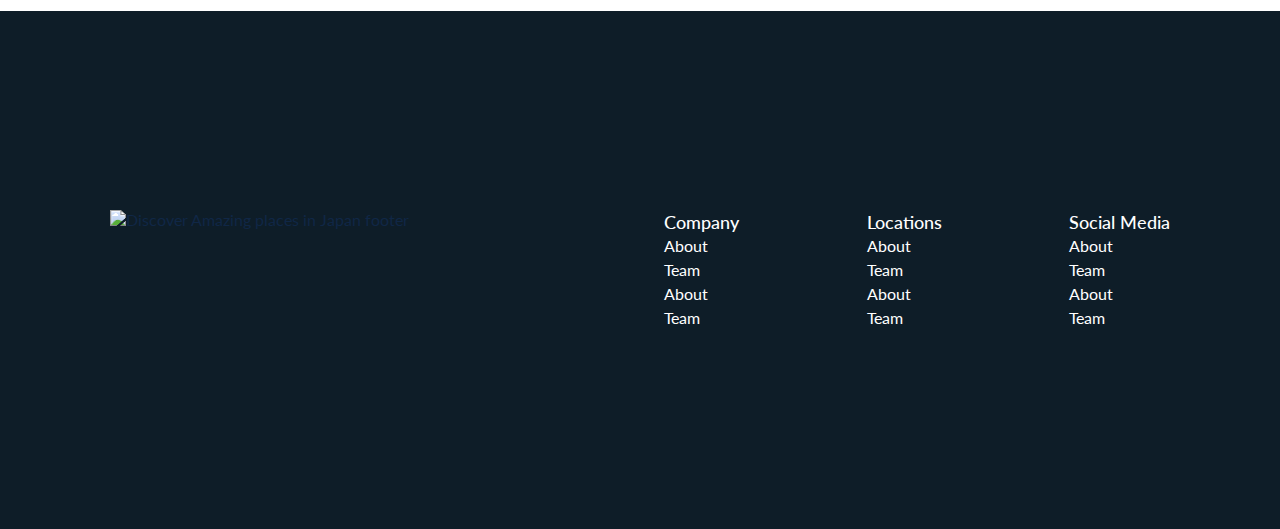
==== commit f3fead5b: "added makrup for burger menu <header>" ====
--- a/index.html
+++ b/index.html
@@ -2,7 +2,7 @@
 <html lang="en">
 <head>
     <meta charset="UTF-8">
-    <meta name="viewport" content="width-device-width, initial-scale=1.0">
+    <meta name="viewport" content="width=device-width, initial-scale=1.0">
     <title>Travel-to-Japan-exam</title>
     <link rel="stylesheet" href="css/style.css">
     <link rel="preconnect" href="https://fonts.googleapis.com">
@@ -37,7 +37,17 @@
                         <a href="#" class="header_link">Home</a>
                     </li>
                 </ul>
+                <div class="header-nav-close">
+                    <span class="header-nav-close-line"></span>
+                    <span class="header-nav-close-line"></span>
+                </div>
             </nav>
+
+            <div class="header-burger burger">
+                <span class="burger-line burger-line_first"></span>
+                <span class="burger-line burger-line_second"></span>
+                <span class="burger-line burger-line_third"></span>
+            </div>
 
         </div>
     </div>
@@ -273,7 +283,6 @@
                     </p>
                     <a href="#" class="today-card-more">
                         SEE MORE
-
                     </a>
                 </div>
 
--- a/css/style.css
+++ b/css/style.css
@@ -41,8 +41,14 @@
     top: 0;
     left: 0;
     width: 100%;
-}
-
+    transition: 0.2s linear;
+    padding-bottom: 20px;
+    z-index: 999;
+}
+
+.header-scroll {
+    background: #102746;
+}
 
 .header_wrapper {
     padding-top: 56px;
@@ -385,6 +391,9 @@
     padding-right: 59px;
 }
 
+.tour-img:hover {
+    transform: scale(1.05);
+}
 .tour-more:hover, .tour-more:focus {
     color: #D67E35;
 }
@@ -483,4 +492,74 @@
 .today-card-more:hover, .today-card-more:focus, .today-card-more:active {
     background: #F4A869;
 }
+.today-card-thumb:hover {
+    transform: scale(1.05);
+}
 /* tours-today end  */
+
+/* Videos */
+.videos {
+    width: 100%;
+    margin-bottom: 86px;
+}
+
+.wrapper-videos {
+    max-width: 1440px;
+    margin: 0 auto;
+    position: relative;
+}
+
+.videos-item {
+    padding-top: 56.25%;
+}
+.video-element {
+    position: absolute;
+    top: 0;
+    left: 0;
+    width: 100%;
+    height: 100%;
+    border: 0;
+}
+/* Videos end */
+
+/* footer */
+footer {
+    background: #0E1D28;
+    padding: 199px 0;
+}
+
+.footer-item {
+    display: flex;
+    flex-wrap: wrap;
+}
+.footer-logo {
+    flex-grow: 1;
+}
+.footer-nav {
+    display: flex;
+    flex-wrap: wrap;
+   flex-grow: 1;
+    justify-content: space-between;
+}
+
+.footer-menu-title {
+    font-weight: 500;
+    font-size: 18px;
+    line-height: 24px;
+    color: #FFFFFF;
+}
+
+.footer-menu-link {
+    font-weight: 400;
+    font-size: 16px;
+    line-height: 24px;
+    text-decoration: none;
+    color: #FFFFFF;
+}
+
+.footer-menu-link:hover, .footer-menu-link:focus, .footer-menu-link:active, .footer-menu-link:visited {
+    color: #D67E35;
+
+}
+/* footer */
+
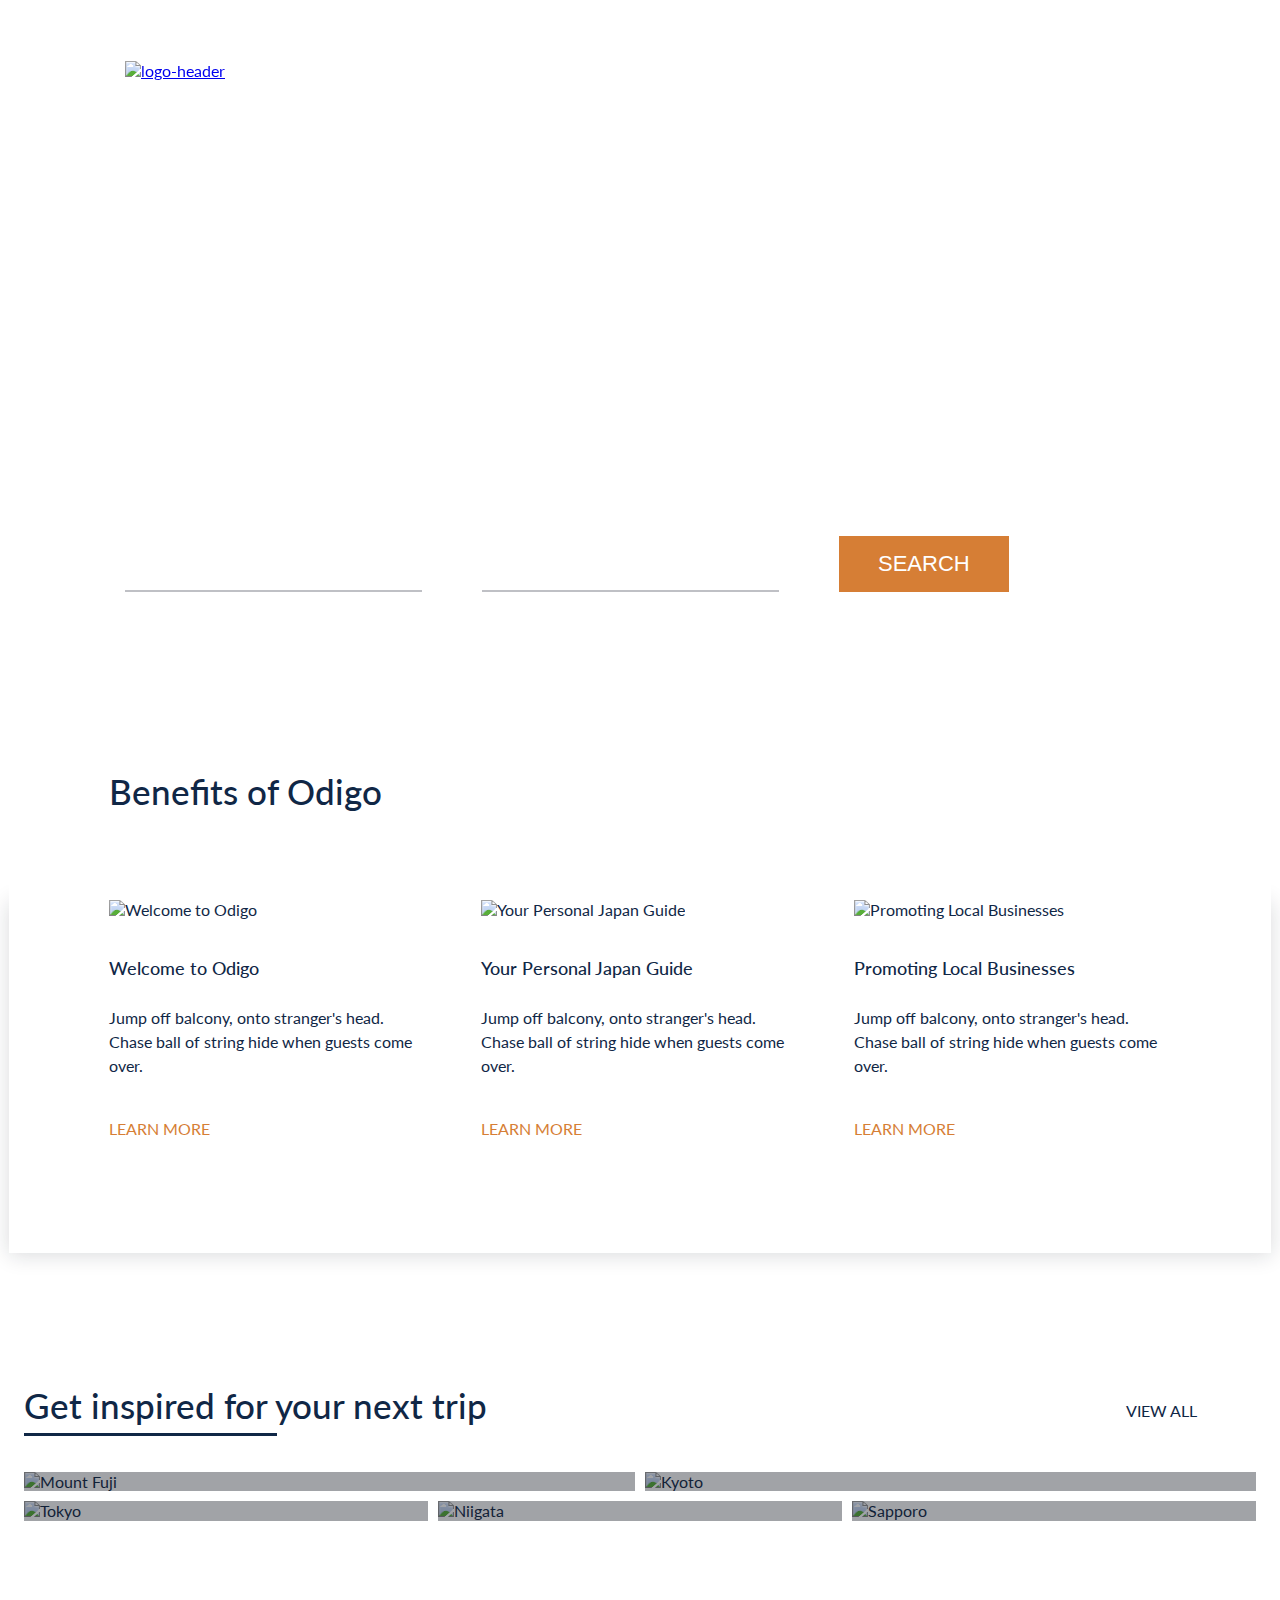
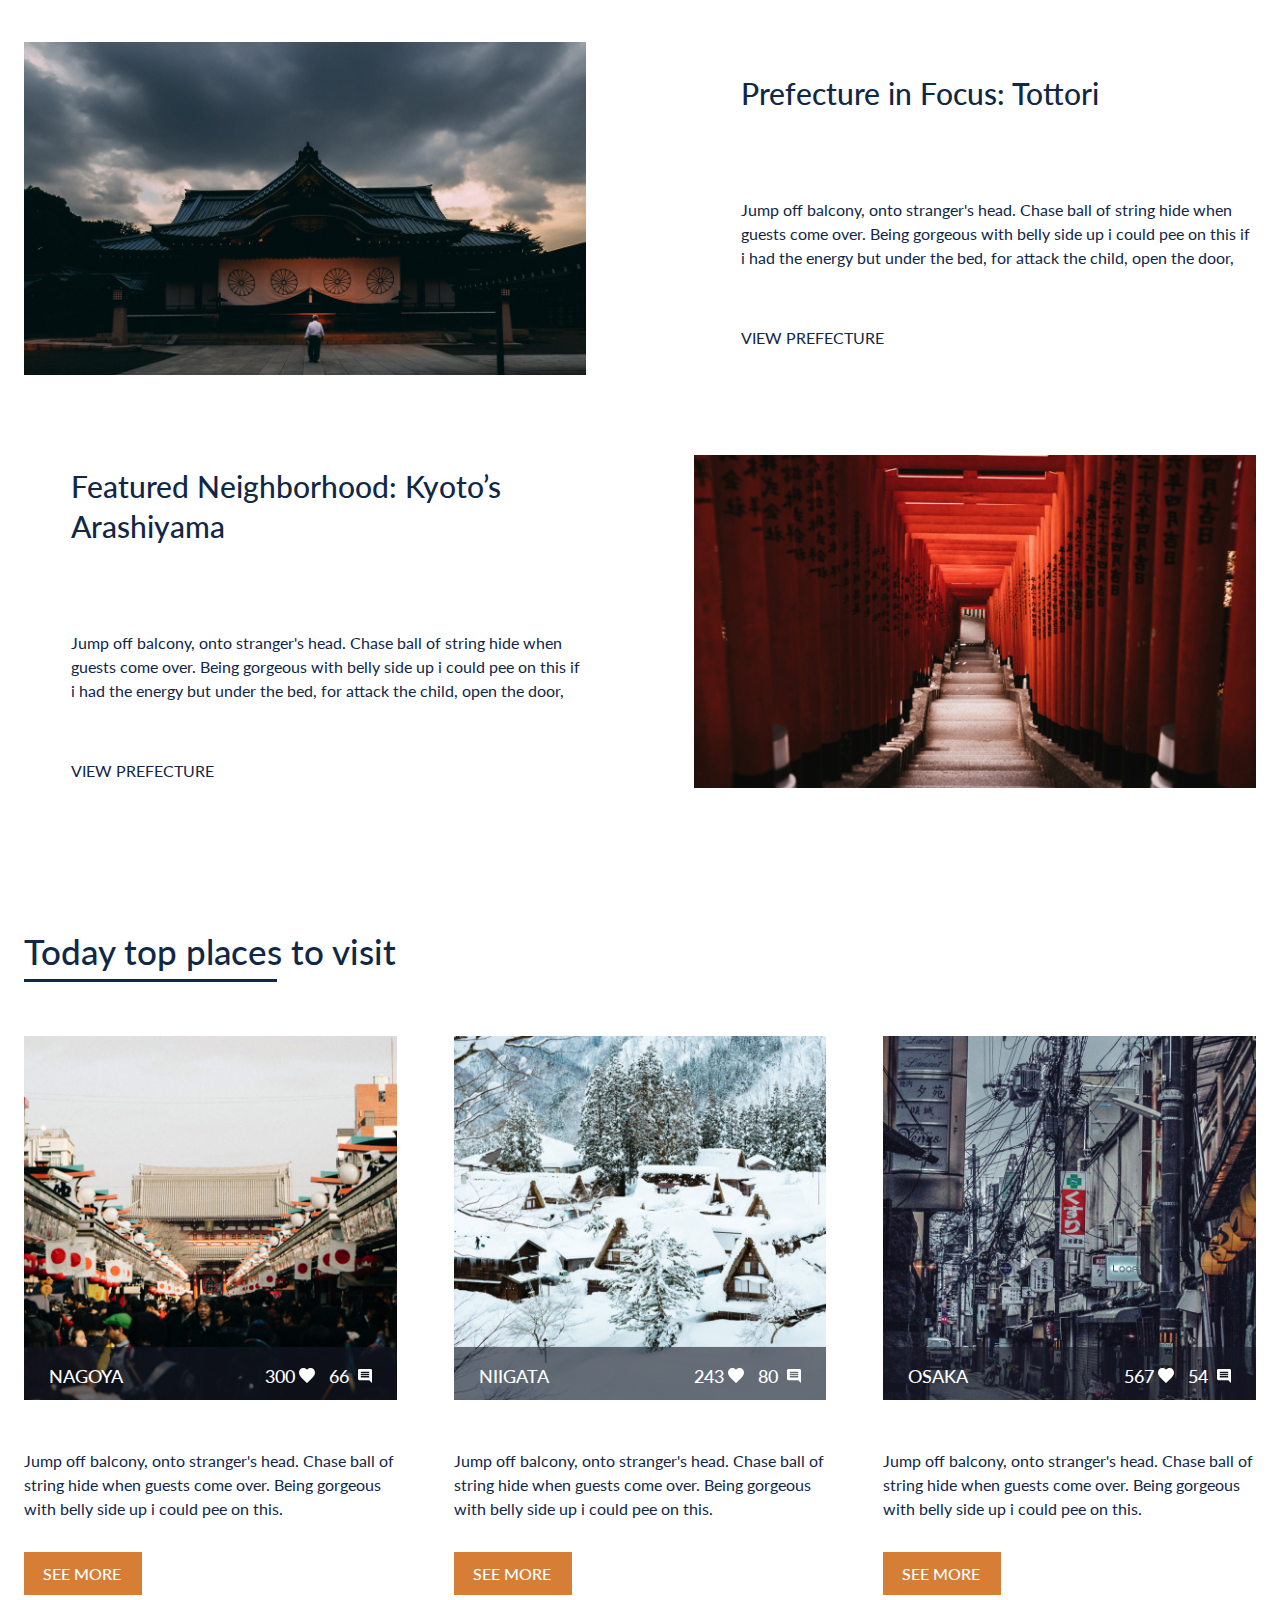
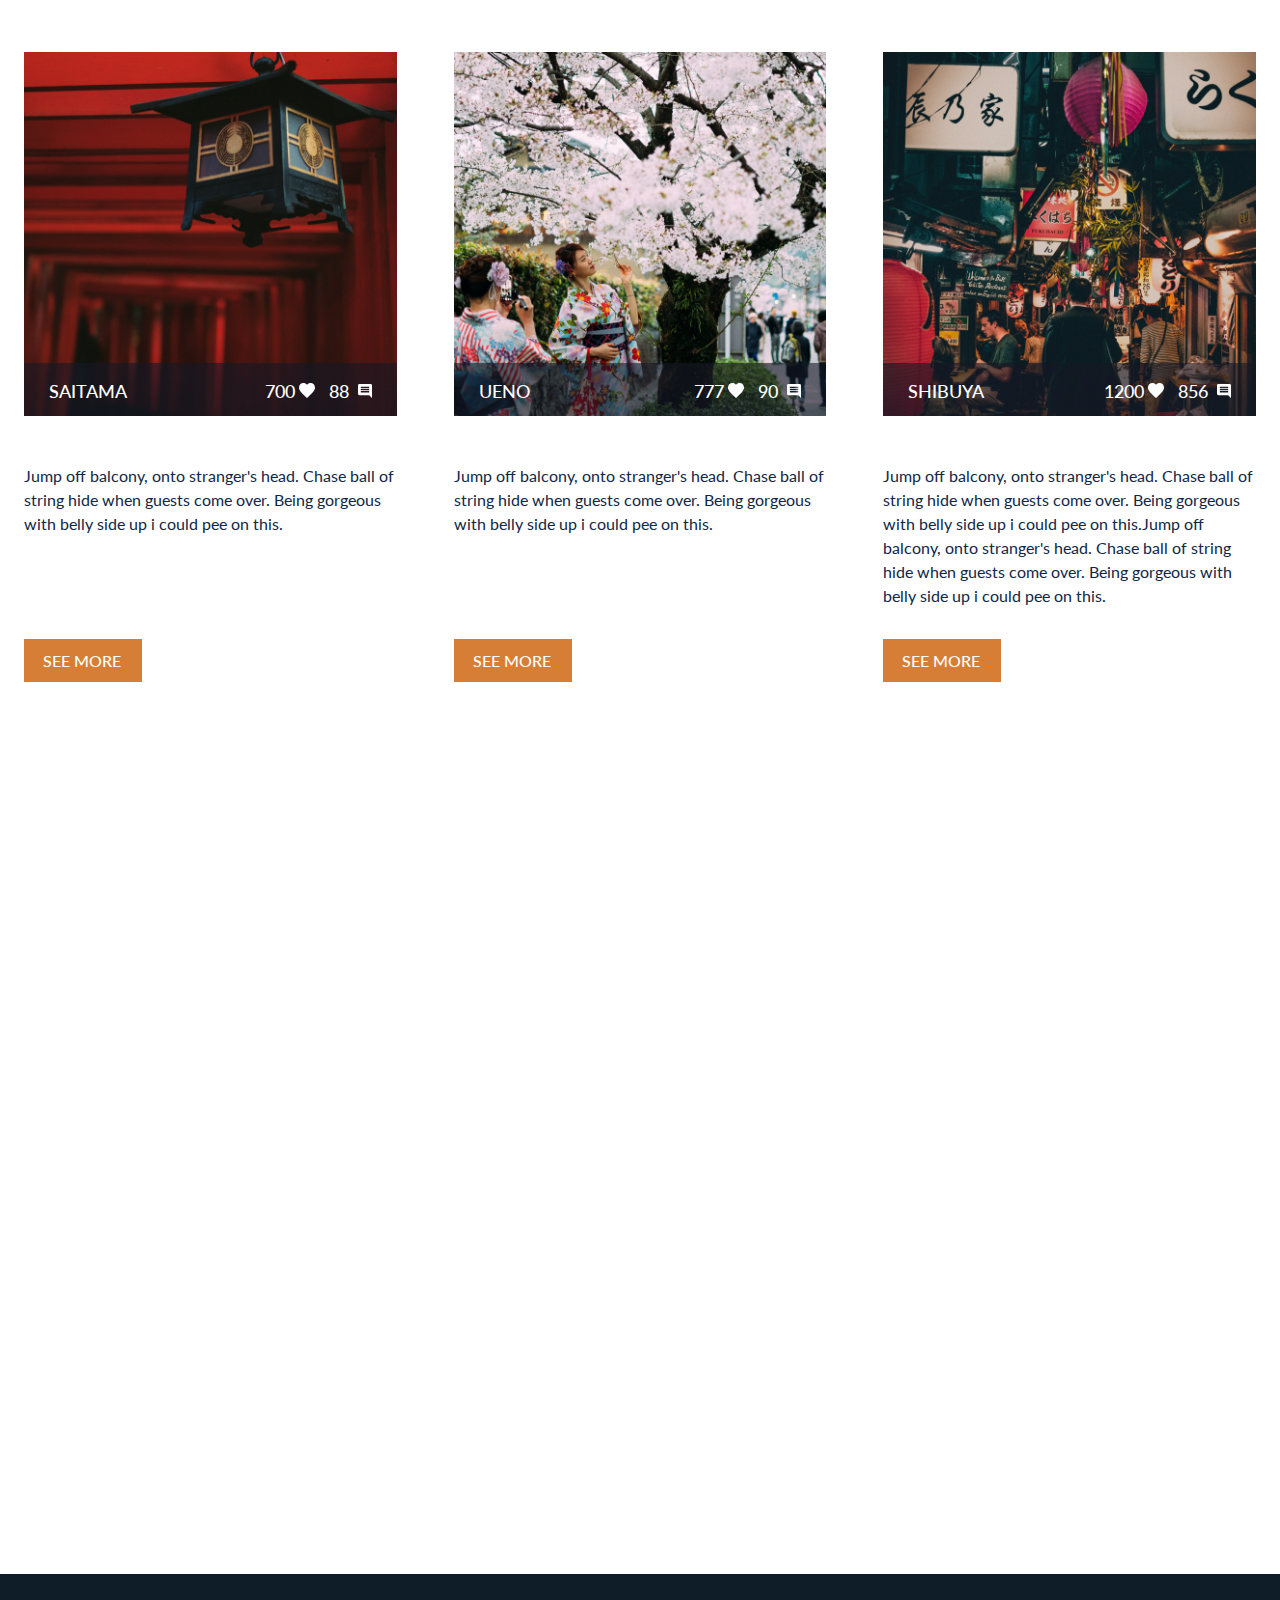
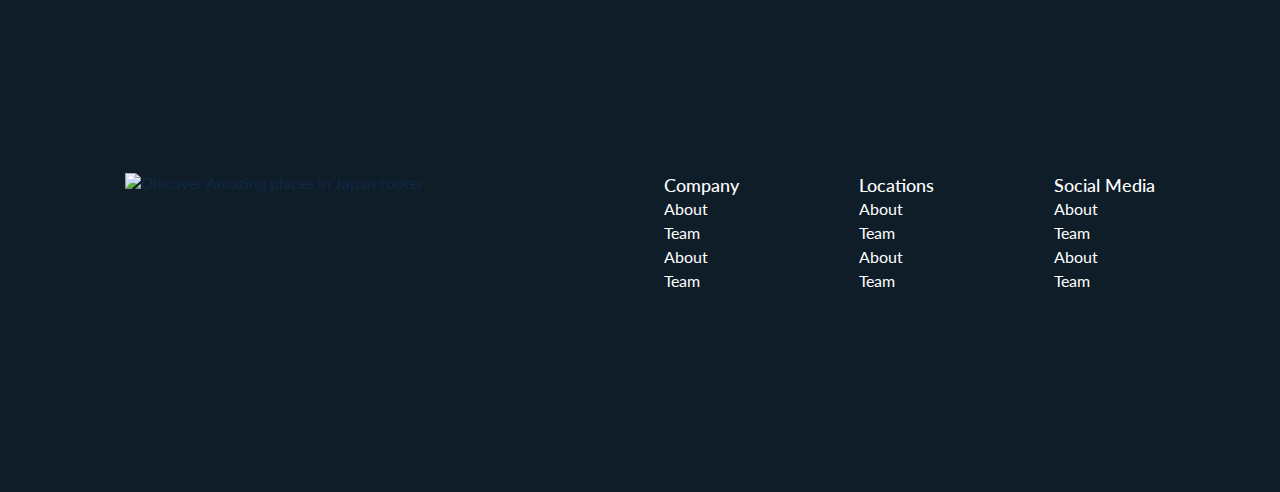
==== commit d871e033: "added sub class for js-scroll nav links" ====
--- a/index.html
+++ b/index.html
@@ -25,16 +25,19 @@
             <nav class="header-nav">
                 <ul class="header-nav-list">
                     <li class="header-list-item">
-                        <a href="#" class="header_link">Home</a>
+                        <a href="#" class="header_link js-scroll">Home</a>
                     </li>
                     <li class="header-list-item">
-                        <a href="#" class="header_link">Learn More</a>
+                        <a href="#articles" class="header_link js-scroll">Articles</a>
                     </li>
                     <li class="header-list-item">
-                        <a href="#" class="header_link">About us</a>
+                        <a href="#tours" class="header_link js-scroll">Tours</a>
                     </li>
                     <li class="header-list-item">
-                        <a href="#" class="header_link">Home</a>
+                        <a href="#places" class="header_link js-scroll">Places</a>
+                    </li>
+                    <li class="header-list-item">
+                        <a href="#" class="header_link js-scroll">About us</a>
                     </li>
                 </ul>
                 <div class="header-nav-close">
@@ -141,7 +144,7 @@
     <!-- benefits end -->
 
     <!-- places -->
-    <section class="places">
+    <section class="places" id="articles">
         <div class="wrapper-main">
             <div class="places-position">
                 <h2 class="places-title section-title">
@@ -201,7 +204,7 @@
     <!-- places end -->
 
     <!-- Tours -->
-    <section class="tours">
+    <section class="tours" id="tours">
         <div class="wrapper-main">
             <!-- method bem -->
             <div class="wrapper-tours tour">
@@ -238,7 +241,7 @@
                         VIEW PREFECTURE
                     </a>
                 </div>
-                <div class="tour-img">
+                <div class="tour-img tour-mobile">
                     <img src="./images/tours/temple_2.jpg" alt="Featured Neighborhood: Kyoto’s Arashiyama"
                          class="tour_thumb">
                 </div>
@@ -250,7 +253,7 @@
     <!-- Tours end -->
 
     <!-- Tours today -->
-    <section class="tours-today">
+    <section class="tours-today" id="places">
         <div class="wrapper-main">
             <h2 class="today-title section-title">
                 Today top places to visit
--- a/css/style.css
+++ b/css/style.css
@@ -28,11 +28,13 @@
 .wrapper {
     max-width: 1060px;
     margin: 0 auto;
+    padding: 0 15px;
 }
 
 .wrapper-main {
     max-width: 1262px;
     margin: 0 auto;
+    padding: 0 15px;
 }
 
 /* header */
@@ -89,6 +91,37 @@
     color: orange;
 }
 
+.header-burger {
+    display: none;
+    width: 40px;
+    height: 28px;
+    position: relative;
+}
+
+.burger-line {
+    position: absolute;
+    display: block;
+    left: 0;
+    width: 100%;
+    height: 2px;
+    background: white;
+}
+
+.burger-line_first {
+    top: 0;
+
+}
+
+.burger-line_second {
+    top: 50%;
+    transform: translateY(-50%);
+}
+
+.burger-line_third {
+    bottom: 0;
+
+}
+
 /* header end */
 
 
@@ -289,7 +322,8 @@
 .places-cards {
     display: grid;
     grid-template-columns: repeat(6, 1fr);
-    grid-gap: 10px;
+    grid-column-gap: 10px;
+    grid-row-gap: 10px;
 }
 
 .places-card {
@@ -359,7 +393,7 @@
 .wrapper-tours {
     display: grid;
     grid-template-columns: repeat(2, 1fr);
-    grid-gap: 0 108px;
+    grid-column-gap: 108px;
     align-items: center;
     margin-bottom: 77px;
 
@@ -394,6 +428,7 @@
 .tour-img:hover {
     transform: scale(1.05);
 }
+
 .tour-more:hover, .tour-more:focus {
     color: #D67E35;
 }
@@ -411,15 +446,18 @@
     margin-bottom: 54px;
 
 }
+
 .today-card {
     display: flex;
     flex-direction: column;
+    grid-column: span 2;
 }
 
 .today-cards {
     display: grid;
-    grid-template-columns: repeat(3, 1fr);
-    grid-gap: 57px;
+    grid-template-columns: repeat(6, 1fr);
+    grid-column-gap: 57px;
+    grid-row-gap: 57px;
 }
 
 .today-card-img {
@@ -492,9 +530,11 @@
 .today-card-more:hover, .today-card-more:focus, .today-card-more:active {
     background: #F4A869;
 }
+
 .today-card-thumb:hover {
     transform: scale(1.05);
 }
+
 /* tours-today end  */
 
 /* Videos */
@@ -512,6 +552,7 @@
 .videos-item {
     padding-top: 56.25%;
 }
+
 .video-element {
     position: absolute;
     top: 0;
@@ -520,6 +561,7 @@
     height: 100%;
     border: 0;
 }
+
 /* Videos end */
 
 /* footer */
@@ -532,13 +574,15 @@
     display: flex;
     flex-wrap: wrap;
 }
+
 .footer-logo {
     flex-grow: 1;
 }
+
 .footer-nav {
     display: flex;
     flex-wrap: wrap;
-   flex-grow: 1;
+    flex-grow: 1;
     justify-content: space-between;
 }
 
@@ -561,5 +605,298 @@
     color: #D67E35;
 
 }
-/* footer */
-
+
+/* footer  end*/
+
+
+/* Media */
+@media screen and (max-width: 960px) {
+    /* header */
+    .search-form-field {
+        margin-bottom: 25px;
+    }
+
+    /* header end */
+    /* Benefits */
+    .benefits {
+        margin-bottom: 75px;
+    }
+
+    .benefits-card {
+        margin-bottom: 30px;
+    }
+
+    .benefits-wrap {
+        box-shadow: none;
+    }
+
+    .benefits-card {
+        padding: 0 15px;
+        grid-column-gap: 35px;
+    }
+
+    .benefits-title {
+        padding: 55px 15px;
+    }
+
+    /* Benefits  end*/
+    /* Places */
+    .places-card-size-lg {
+        grid-column: span 6;
+    }
+
+    .places-card-size-sm {
+        grid-column: span 6;
+    }
+
+    /* Places  end */
+    /* Tours */
+    .wrapper-tours {
+        grid-gap: 35px;
+    }
+
+    .tour-info {
+        padding-left: 0;
+    }
+
+    .tour-title {
+        margin-bottom: 15px;
+    }
+
+    .tour-description {
+        margin-bottom: 15px;
+    }
+
+    /* Tours end */
+
+    /* Today-tours */
+    .today-cards {
+        grid-column-gap: 25px;
+        grid-row-gap: 55px;
+    }
+
+    .today-card {
+        grid-column: span 3;
+    }
+
+    .today-card-img {
+        margin-bottom: 25px;
+    }
+
+    /* Today-tours end */
+    footer {
+        padding: 60px 0;
+    }
+
+}
+
+@media screen and (max-width: 767px) {
+    /* Titles */
+    .section-title {
+        margin-bottom: 25px;
+    }
+    .section-title::after{
+        width: 78px;
+    }
+    /* Titles end */
+
+    /* header */
+    .header_wrapper {
+        padding-top: 28px;
+    }
+
+    /* burger */
+    .header-burger {
+        display: block;
+    }
+
+    .header-nav {
+        position: fixed;
+        width: 100%;
+        height: 100%;
+        top: 0;
+        left: 0;
+        background: #000;
+        z-index: 10;
+        padding: 75px;
+        transform: translateX(100%);
+        transition: 0.2s linear;
+    }
+
+    .header-nav-active {
+        transform: translateX(0);
+    }
+
+    .header-list-item {
+        width: 100%;
+        margin-right: 0;
+        margin-bottom: 30px;
+    }
+
+    .header-list-item:last-child {
+        margin-bottom: 0;
+    }
+
+    .header_link {
+        font-size: 42px;
+        line-height: 48px;
+    }
+
+    .header-nav-close {
+        position: absolute;
+        width: 40px;
+        height: 40px;
+        top: 20px;
+        right: 20px;
+        z-index: 11;
+    }
+
+    .header-nav-close-line {
+        width: 100%;
+        display: block;
+        top: 50%;
+        height: 2px;
+        background: white;
+        position: absolute;
+    }
+
+    .header-nav-close-line:first-child {
+        transform: translateY(-50%) rotate(45deg);
+    }
+
+    .header-nav-close-line:last-child {
+        transform: translateY(-50%) rotate(-45deg);
+    }
+
+    /* burger  end */
+    /* header  end */
+
+    /* intro */
+    .main-intro {
+        padding-top: 125px;
+    }
+
+    .main-intro-title {
+        font-size: 32px;
+        line-height: 48px;
+    }
+
+    .main-intro-subtitle {
+        font-size: 16px;
+    }
+
+    .search-form-field {
+        margin-right: 0;
+        width: 100%;
+        padding-bottom: 12px;
+        background: transparent url(../images/Oval.svg) no-repeat left 2px;
+
+    }
+    .search-form-field::placeholder{
+        font-size: 16px;
+    }
+
+    .search-form-submit {
+        width: 100%;
+    }
+    /* intro end */
+
+    /* Benefits */
+    .benefits {
+        margin-bottom: 36px;
+    }
+    .benefits-cards {
+        padding: 0;
+    }
+
+    .benefits-card {
+        grid-column: span 3;
+        margin-bottom: 40px;
+    }
+    .benefits-card-icons {
+        margin-bottom: 20px;
+    }
+    .benefits-card-title {
+        margin-bottom: 12px;
+    }
+    .benefits-card-description {
+        margin-bottom: 20px;
+    }
+    /* Benefits end*/
+
+    /* Places */
+    .places {
+        margin-bottom: 76px;
+    }
+    .places-card-pictures-size-lg, .places-card-pictures-size-sm {
+        height: 230px;
+    }
+    .places-view-all {
+        margin-bottom: 25px;
+    }
+    .places-position {
+        margin-bottom: 0;
+    }
+    /*Places end */
+
+    /* Tours */
+    .tours {
+        margin-bottom: 76px;
+    }
+    .wrapper-tours {
+        margin-bottom: 50px;
+    }
+    .tour-img {
+        margin-bottom: 12px;
+    }
+    .tour-img, .tour-info {
+        grid-column: span 2;
+    }
+
+    .tour-mobile {
+        grid-row-start: -1;
+    }
+
+    /* Tours end */
+
+
+    /* Today Tours */
+    .tours-today {
+        margin-bottom: 76px;
+    }
+    .today-card {
+        grid-column: span 6;
+    }
+    .today-card-stat {
+        max-width: 386px;
+    }
+    .today-card-description {
+        margin-bottom: 15px;
+    }
+    /* Today Tours end */
+
+    /* footer */
+    .footer-logo {
+        width: 100%;
+        margin-bottom: 24px;
+    }
+    .footer-nav {
+        width: 100%;
+    }
+    .footer-menu {
+        width: 50%;
+        margin-bottom: 24px;
+    }
+    /* footer end */
+}
+
+@media screen and (max-width: 500px) {
+    .header-nav {
+        padding: 75px 30px;
+    }
+}
+
+/* Media end */
+
+
+
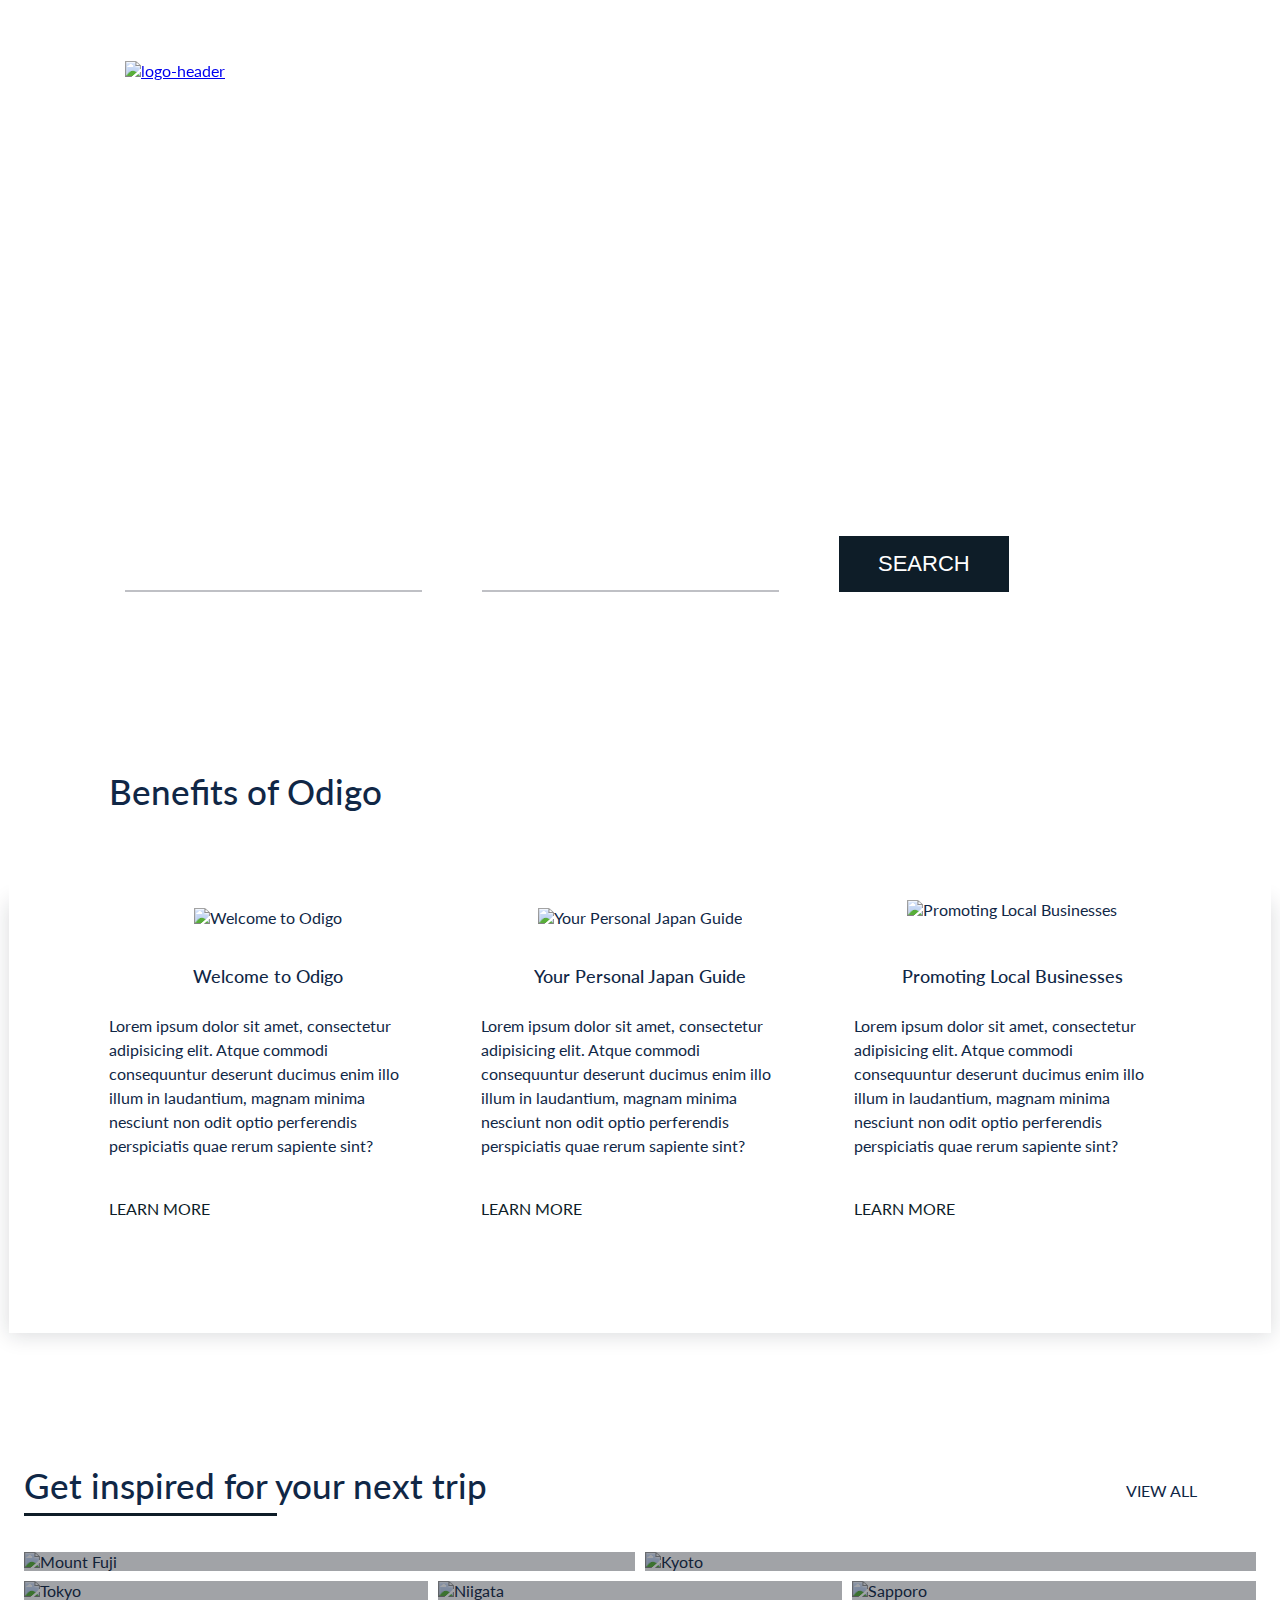
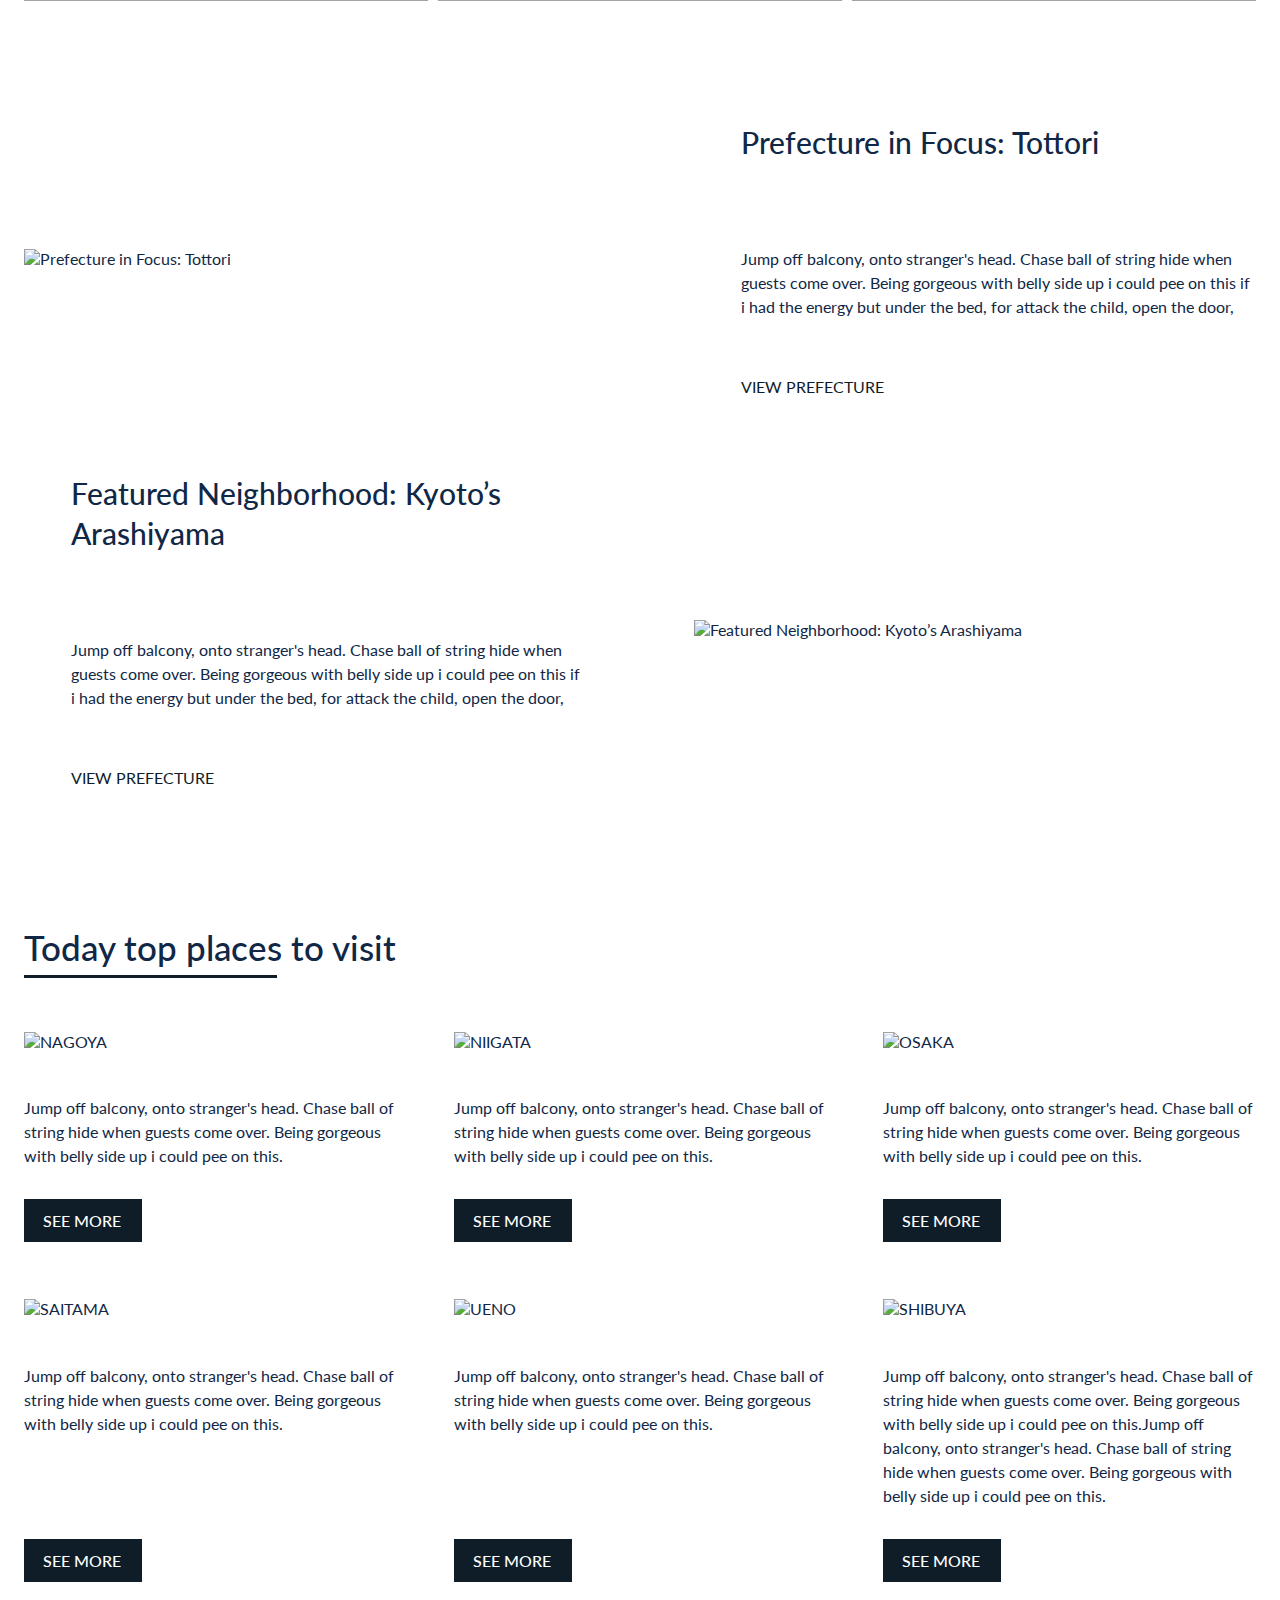
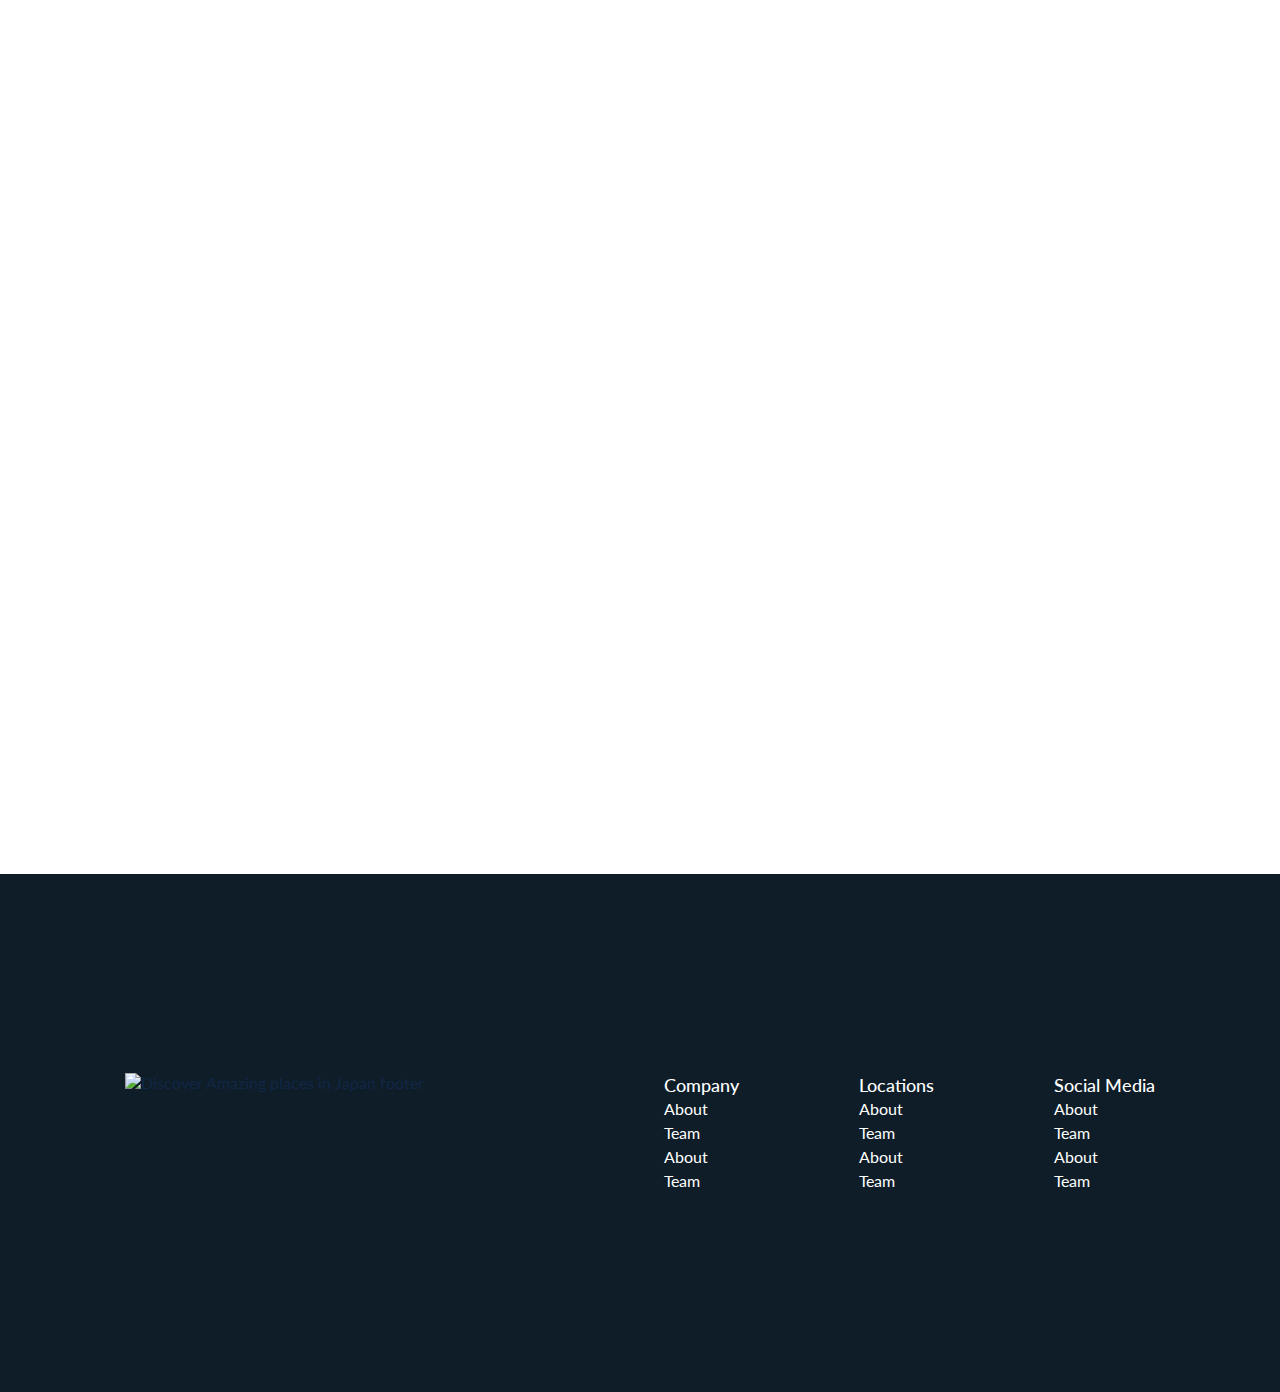
==== commit 342cbca4: "fixed colors, class - tours-today" ====
--- a/index.html
+++ b/index.html
@@ -25,19 +25,19 @@
             <nav class="header-nav">
                 <ul class="header-nav-list">
                     <li class="header-list-item">
-                        <a href="#" class="header_link js-scroll">Home</a>
+                        <a href="index.html" class="header_link js-scroll">Home</a>
                     </li>
                     <li class="header-list-item">
                         <a href="#articles" class="header_link js-scroll">Articles</a>
                     </li>
                     <li class="header-list-item">
-                        <a href="#tours" class="header_link js-scroll">Tours</a>
+                        <a href="#tours" class="header_link js-scroll">Places</a>
                     </li>
                     <li class="header-list-item">
-                        <a href="#places" class="header_link js-scroll">Places</a>
+                        <a href="about-tours.html" class="header_link js-scroll">View More</a>
                     </li>
                     <li class="header-list-item">
-                        <a href="#" class="header_link js-scroll">About us</a>
+                        <a href="about-us.html" class="header_link js-scroll">About us</a>
                     </li>
                 </ul>
                 <div class="header-nav-close">
@@ -95,13 +95,15 @@
             <div class="benefits-cards">
                 <div class="benefits-card">
                     <div class="benefits-card-icons">
-                        <img src="./images/benefits-card/Icon-tower.svg" alt="Welcome to Odigo" class="benefits-icons">
+                        <img src="./images/about-us-icons/Icons_Blue/Temple_blue.svg" alt="Welcome to Odigo" class="benefits-icons">
                     </div>
                     <h3 class="benefits-card-title">
                         Welcome to Odigo
                     </h3>
                     <p class="benefits-card-description">
-                        Jump off balcony, onto stranger's head. Chase ball of string hide when guests come over.
+                        Lorem ipsum dolor sit amet, consectetur adipisicing elit. Atque commodi consequuntur deserunt
+                        ducimus enim illo illum in laudantium, magnam minima nesciunt non odit optio perferendis
+                        perspiciatis quae rerum sapiente sint?
                     </p>
                     <a href="#" class="benefits-card-more">
                         LEARN MORE
@@ -109,14 +111,16 @@
                 </div>
                 <div class="benefits-card">
                     <div class="benefits-card-icons">
-                        <img src="./images/benefits-card/Icon-man.svg" alt="Your Personal Japan Guide"
+                        <img src="./images/about-us-icons/Icons_Blue/Guide_blue.svg" alt="Your Personal Japan Guide"
                              class="benefits-icons">
                     </div>
                     <h3 class="benefits-card-title">
                         Your Personal Japan Guide
                     </h3>
                     <p class="benefits-card-description">
-                        Jump off balcony, onto stranger's head. Chase ball of string hide when guests come over.
+                        Lorem ipsum dolor sit amet, consectetur adipisicing elit. Atque commodi consequuntur deserunt
+                        ducimus enim illo illum in laudantium, magnam minima nesciunt non odit optio perferendis
+                        perspiciatis quae rerum sapiente sint?
                     </p>
                     <a href="#" class="benefits-card-more">
                         LEARN MORE
@@ -124,14 +128,16 @@
                 </div>
                 <div class="benefits-card">
                     <div class="benefits-card-icons">
-                        <img src="./images/benefits-card/Icon-shop.svg" alt="Promoting Local Businesses"
-                             class="benefits-icons">
+                        <img src="./images/about-us-icons/Icons_Blue/Mouthpiece_blue.svg" alt="Promoting Local Businesses"
+                             class="benefits-mouthpiece">
                     </div>
                     <h3 class="benefits-card-title">
                         Promoting Local Businesses
                     </h3>
                     <p class="benefits-card-description">
-                        Jump off balcony, onto stranger's head. Chase ball of string hide when guests come over.
+                        Lorem ipsum dolor sit amet, consectetur adipisicing elit. Atque commodi consequuntur deserunt
+                        ducimus enim illo illum in laudantium, magnam minima nesciunt non odit optio perferendis
+                        perspiciatis quae rerum sapiente sint?
                     </p>
                     <a href="#" class="benefits-card-more">
                         LEARN MORE
@@ -155,25 +161,25 @@
             <div class="places-cards">
                 <!-- figure semantics for images -->
                 <figure class="places-card places-card-size-lg">
-                    <img src="./images/places/Fuji.jpg" alt="Mount Fuji"
+                    <img src="./images/places/Fuji-min.jpg" alt="Mount Fuji"
                          class="places-card-pictures places-card-pic-size-lg">
                     <figcaption class="places-card-title">
                         Mount Fuji
                     </figcaption>
-                    <a href="#" class="places-card-link"></a>
+                    <a href="#" class="places-card-link" id="Fuji"></a>
                 </figure>
 
                 <figure class="places-card places-card-size-lg">
-                    <img src="./images/places/Kyoto.jpg" alt="Kyoto"
+                    <img src="./images/places/Kyoto-min.jpg" alt="Kyoto"
                          class="places-card-pictures places-card-pic-size-lg">
                     <figcaption class="places-card-title">
                         Kyoto
                     </figcaption>
-                    <a href="#" class="places-card-link"></a>
+                    <a href="#" class="places-card-link" id="Kyoto"></a>
                 </figure>
 
                 <figure class="places-card places-card-size-sm">
-                    <img src="./images/places/Tokyo.jpg" alt="Tokyo"
+                    <img src="./images/places/Tokyo-min.jpg" alt="Tokyo"
                          class="places-card-pictures places-card-pic-size-sm">
                     <figcaption class="places-card-title">
                         Tokyo
@@ -182,7 +188,7 @@
                 </figure>
 
                 <figure class="places-card places-card-size-sm">
-                    <img src="./images/places/Niigata.jpg" alt="Niigata"
+                    <img src="./images/places/Niigata-min.jpg" alt="Niigata"
                          class="places-card-pictures places-card-pic-size-sm">
                     <figcaption class="places-card-title">
                         Niigata
@@ -191,7 +197,7 @@
                 </figure>
 
                 <figure class="places-card places-card-size-sm">
-                    <img src="./images/places/Sapporo.jpg" alt="Sapporo"
+                    <img src="./images/places/Sapporo-min.jpg" alt="Sapporo"
                          class="places-card-pictures places-card-pic-size-sm">
                     <figcaption class="places-card-title">
                         Sapporo
@@ -209,7 +215,7 @@
             <!-- method bem -->
             <div class="wrapper-tours tour">
                 <div class="tour-img">
-                    <img src="./images/tours/temple_1.jpg" alt="Prefecture in Focus: Tottori" class="tour_thumb">
+                    <img src="./images/tours/temple_1-min.jpg" alt="Prefecture in Focus: Tottori" class="tour_thumb">
                 </div>
                 <div class="tour-info">
                     <h3 class="tour-title">
@@ -242,7 +248,7 @@
                     </a>
                 </div>
                 <div class="tour-img tour-mobile">
-                    <img src="./images/tours/temple_2.jpg" alt="Featured Neighborhood: Kyoto’s Arashiyama"
+                    <img src="./images/tours/temple_2-min.jpg" alt="Featured Neighborhood: Kyoto’s Arashiyama"
                          class="tour_thumb">
                 </div>
 
@@ -263,7 +269,7 @@
 
                 <div class="today-card">
                     <div class="today-card-img">
-                        <img src="./images/today-tour/Nagoya.jpg" alt="NAGOYA" class="today-card-thumb">
+                        <img src="./images/today-tour/Nagoya-min.jpg" alt="NAGOYA" class="today-card-thumb">
                         <div class="today-card-stat">
                             <h3 class="today-card-title">
                                 NAGOYA
@@ -291,7 +297,7 @@
 
                 <div class="today-card">
                     <div class="today-card-img">
-                        <img src="./images/today-tour/Nigata.jpg" alt="NIIGATA" class="today-card-thumb">
+                        <img src="./images/today-tour/Nigata-min.jpg" alt="NIIGATA" class="today-card-thumb">
                         <div class="today-card-stat">
                             <h3 class="today-card-title">
                                 NIIGATA
@@ -319,7 +325,7 @@
 
                 <div class="today-card">
                     <div class="today-card-img">
-                        <img src="./images/today-tour/Osaka.jpg" alt="OSAKA" class="today-card-thumb">
+                        <img src="./images/today-tour/Osaka-min.jpg" alt="OSAKA" class="today-card-thumb">
                         <div class="today-card-stat">
                             <h3 class="today-card-title">
                                 OSAKA
@@ -347,7 +353,7 @@
 
                 <div class="today-card">
                     <div class="today-card-img">
-                        <img src="./images/today-tour/Saitama.jpg" alt="SAITAMA" class="today-card-thumb">
+                        <img src="./images/today-tour/Saitama-min.jpg" alt="SAITAMA" class="today-card-thumb">
                         <div class="today-card-stat">
                             <h3 class="today-card-title">
                                 SAITAMA
@@ -375,7 +381,7 @@
 
                 <div class="today-card">
                     <div class="today-card-img">
-                        <img src="./images/today-tour/Ueno.jpg" alt="UENO" class="today-card-thumb">
+                        <img src="./images/today-tour/Ueno-min.jpg" alt="UENO" class="today-card-thumb">
                         <div class="today-card-stat">
                             <h3 class="today-card-title">
                                 UENO
@@ -403,7 +409,7 @@
 
                 <div class="today-card">
                     <div class="today-card-img">
-                        <img src="./images/today-tour/Shibuya.jpg" alt="SHIBUYA" class="today-card-thumb">
+                        <img src="./images/today-tour/Shibuya-min.jpg" alt="SHIBUYA" class="today-card-thumb">
                         <div class="today-card-stat">
                             <h3 class="today-card-title">
                                 SHIBUYA
@@ -480,7 +486,8 @@
                     <li class="footer-menu-item">
                         <a href="#" class="footer-menu-link">Team</a>
                     </li>
-                </ul><ul class="footer-menu">
+                </ul>
+                <ul class="footer-menu">
                     <li class="footer-menu-item">
                         <h3 class="footer-menu-title">
                             Locations
@@ -524,6 +531,7 @@
 
 </footer>
 
-<script src="main.js"></script>
+<script src="js/handle.js"></script>
+<script src="js/main.js"></script>
 </body>
 </html>--- a/css/style.css
+++ b/css/style.css
@@ -49,7 +49,7 @@
 }
 
 .header-scroll {
-    background: #102746;
+    background: #0E1D28;
 }
 
 .header_wrapper {
@@ -88,7 +88,7 @@
 
 .header_link:hover, .header_link:focus, .header_link:active {
     opacity: 0.75;
-    color: orange;
+    color: #FF7400;
 }
 
 .header-burger {
@@ -128,7 +128,7 @@
 /* main start */
 .main-intro {
     min-height: 100vh;
-    background: url("/Japan/examen_css_html_frontend-2/images/bg-main.png") no-repeat center;
+    background: url("/Japan/examen_css_html_frontend-2/images/bg-main-min.png") no-repeat center;
     background-size: cover;
     padding-top: 263px;
     padding-bottom: 223px;
@@ -157,6 +157,7 @@
 }
 
 .search-form-field {
+    outline:none;
     width: 297px;
     background: transparent url(../images/Oval.svg) no-repeat left 6px;
     background-size: 20px;
@@ -183,12 +184,12 @@
     font-weight: 500;
     font-size: 22px;
     color: white;
-    background: #D67E35;
+    background: #0E1D28;
     border: 0;
 }
 
 .search-form-submit:hover, .search-form-submit:focus, .search-form-submit:active {
-    background: #F4A869;
+    background: #FF7400;
 }
 
 /* main end */
@@ -208,7 +209,7 @@
 .benefits-cards {
     display: grid;
     grid-template-columns: repeat(3, 1fr);
-    grid-column-gap: 55px;
+    column-gap: 55px;
     padding: 0 100px;
 }
 
@@ -228,12 +229,19 @@
 }
 
 .benefits-card {
-    margin-bottom: 112px;
+    margin: auto 0 0 0;
+    padding-bottom: 112px;
     grid-column: span 1;
+}
+
+.benefits-mouthpiece {
+    margin-bottom: 8px;
 }
 
 .benefits-card-icons {
     margin-bottom: 37px;
+    display: flex;
+    justify-content: center;
 }
 
 .benefits-card-thumb {
@@ -241,6 +249,7 @@
 }
 
 .benefits-card-title {
+    text-align: center;
     font-weight: 500;
     font-size: 18px;
     line-height: 24px;
@@ -254,7 +263,8 @@
 }
 
 .benefits-card-more {
-    color: #D67E35;
+    display: flex;
+    color: #0E1D28;
     text-decoration: none;
     padding-right: 59px;
     font-size: 16px;
@@ -264,6 +274,7 @@
 }
 
 .benefits-card-more:hover, .benefits-card-more:focus {
+    color: #FF7400;
     background: url("../images/benefits-card/arrow.svg") no-repeat right center;
 
 }
@@ -288,7 +299,7 @@
     display: block;
     width: 253px;
     height: 3px;
-    background-color: #102746;
+    background-color: #0E1D28;
     position: absolute;
     left: 0;
     bottom: 0;
@@ -322,8 +333,8 @@
 .places-cards {
     display: grid;
     grid-template-columns: repeat(6, 1fr);
-    grid-column-gap: 10px;
-    grid-row-gap: 10px;
+    column-gap: 10px;
+   row-gap: 10px;
 }
 
 .places-card {
@@ -393,7 +404,7 @@
 .wrapper-tours {
     display: grid;
     grid-template-columns: repeat(2, 1fr);
-    grid-column-gap: 108px;
+    column-gap: 108px;
     align-items: center;
     margin-bottom: 77px;
 
@@ -419,7 +430,7 @@
 
 .tour-more {
     font-size: 16px;
-    color: #102746;
+    color: #0E1D28;
     text-decoration: none;
     background: url("../images/benefits-card/arrow.svg") no-repeat right center;
     padding-right: 59px;
@@ -430,7 +441,7 @@
 }
 
 .tour-more:hover, .tour-more:focus {
-    color: #D67E35;
+    color: #FF7400;
 }
 
 /* tours end */
@@ -456,8 +467,8 @@
 .today-cards {
     display: grid;
     grid-template-columns: repeat(6, 1fr);
-    grid-column-gap: 57px;
-    grid-row-gap: 57px;
+    column-gap: 57px;
+    row-gap: 57px;
 }
 
 .today-card-img {
@@ -523,12 +534,12 @@
     font-weight: 500;
     font-size: 16px;
     color: white;
-    background: #D67E35;
+    background: #0E1D28;
     border: 0;
 }
 
 .today-card-more:hover, .today-card-more:focus, .today-card-more:active {
-    background: #F4A869;
+    background: #FF7400;
 }
 
 .today-card-thumb:hover {
@@ -602,7 +613,7 @@
 }
 
 .footer-menu-link:hover, .footer-menu-link:focus, .footer-menu-link:active, .footer-menu-link:visited {
-    color: #D67E35;
+    color: #FF7400;
 
 }
 
@@ -632,7 +643,7 @@
 
     .benefits-card {
         padding: 0 15px;
-        grid-column-gap: 35px;
+        column-gap: 35px;
     }
 
     .benefits-title {
@@ -652,7 +663,7 @@
     /* Places  end */
     /* Tours */
     .wrapper-tours {
-        grid-gap: 35px;
+        gap: 35px;
     }
 
     .tour-info {
@@ -671,8 +682,8 @@
 
     /* Today-tours */
     .today-cards {
-        grid-column-gap: 25px;
-        grid-row-gap: 55px;
+        column-gap: 25px;
+        row-gap: 55px;
     }
 
     .today-card {
@@ -716,7 +727,7 @@
         height: 100%;
         top: 0;
         left: 0;
-        background: #000;
+        background: #0E1D28;
         z-index: 10;
         padding: 75px;
         transform: translateX(100%);
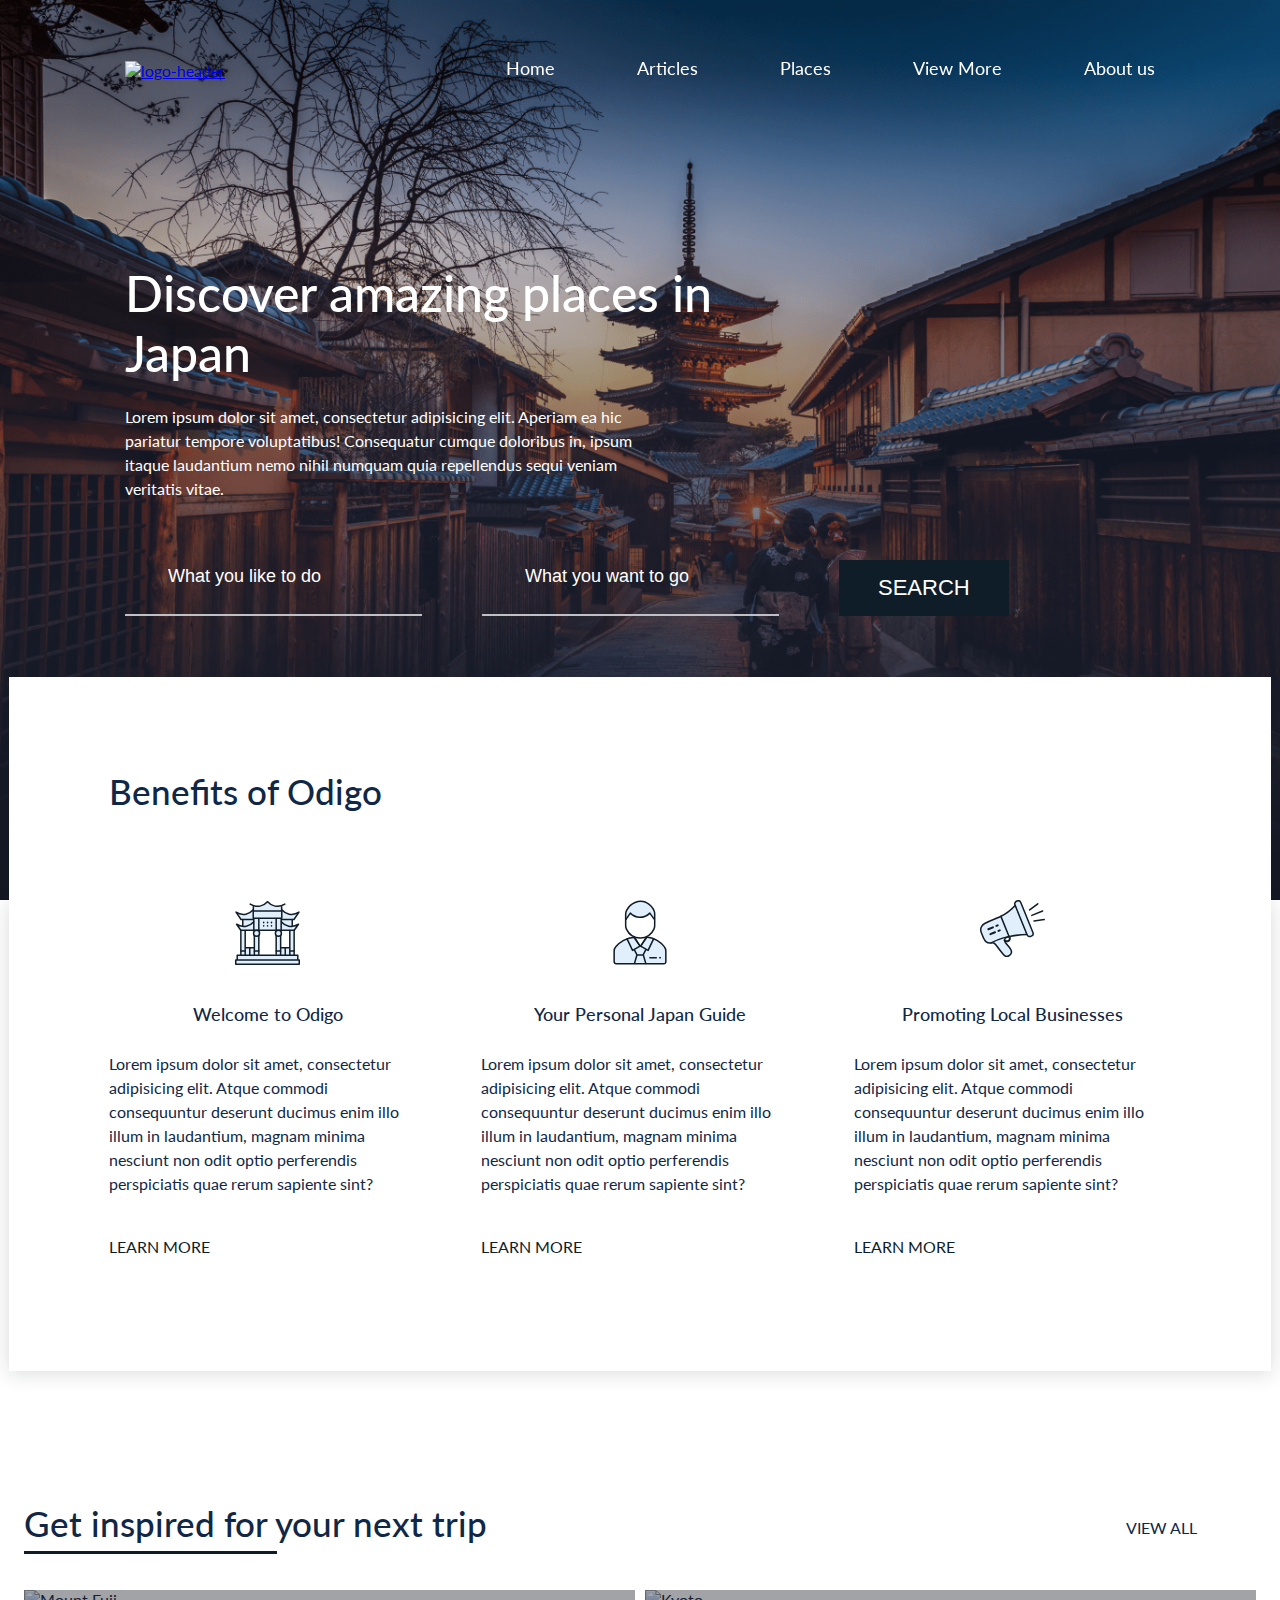
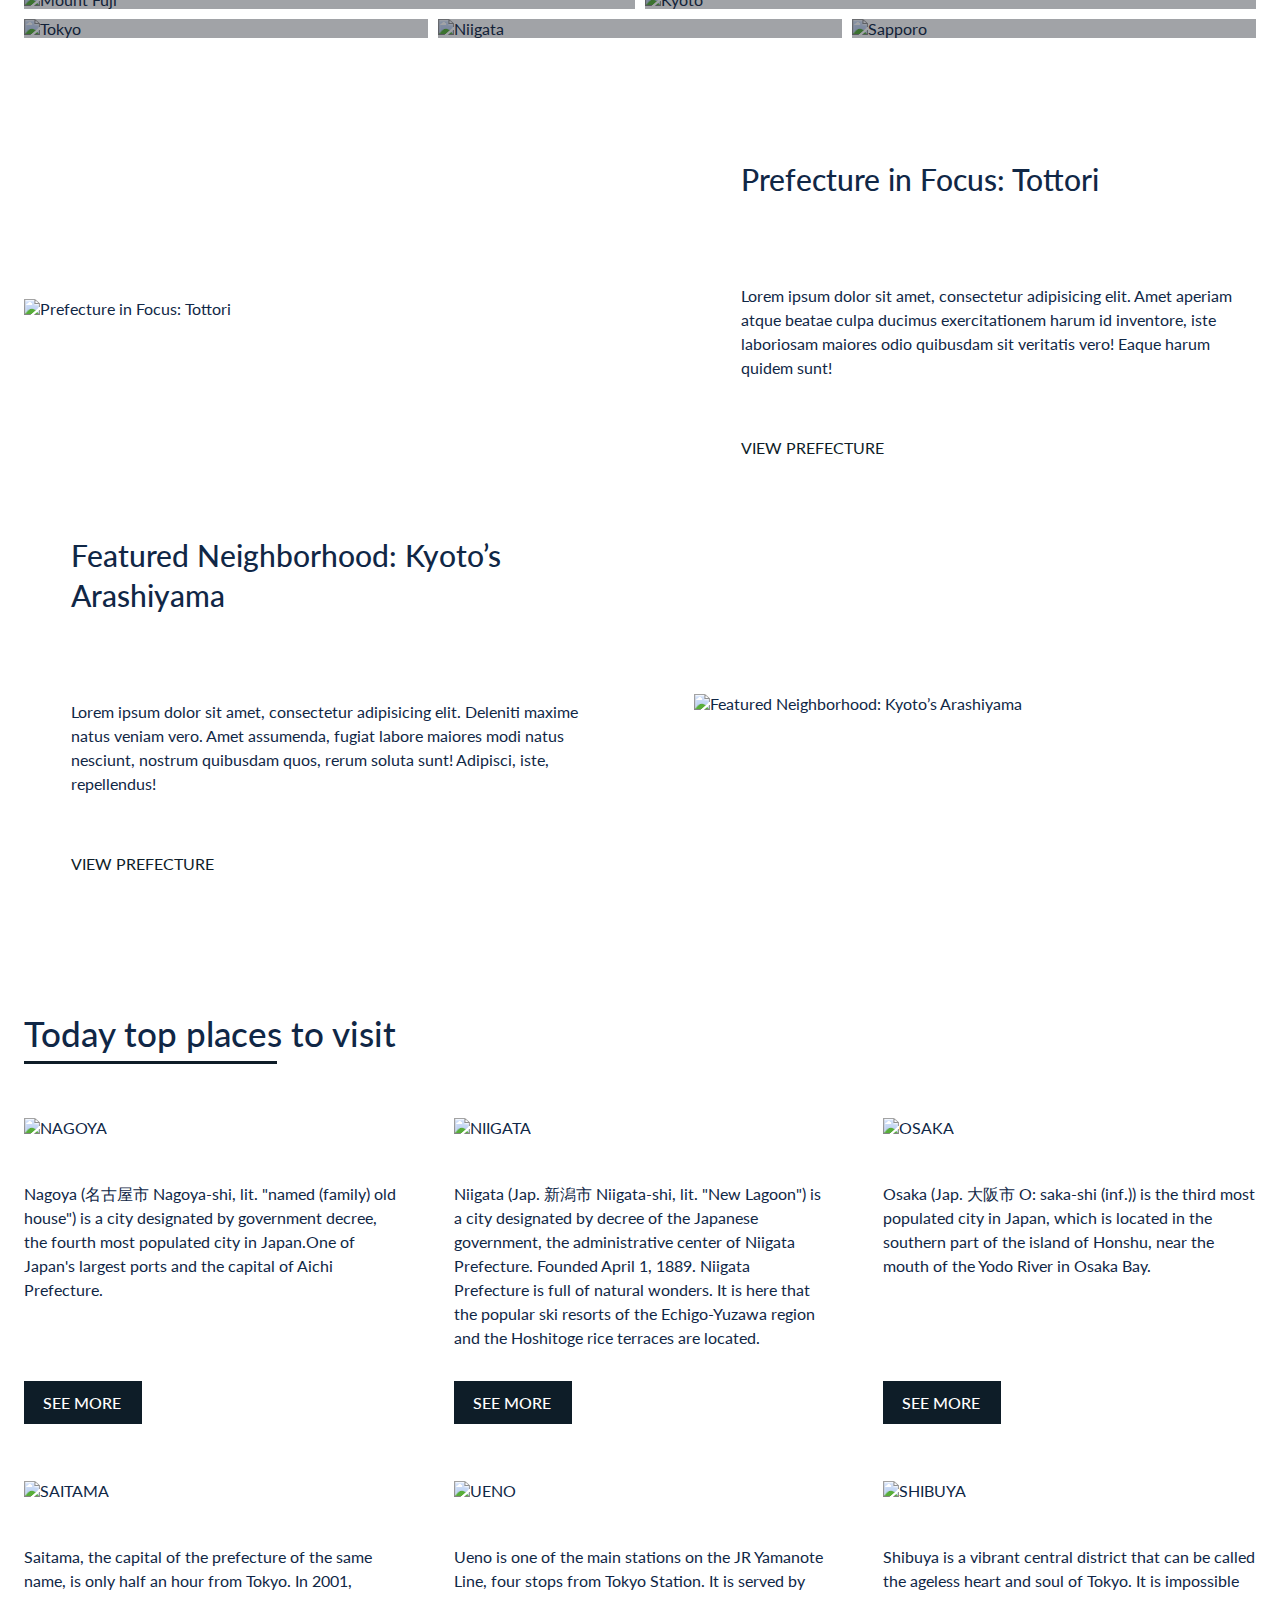
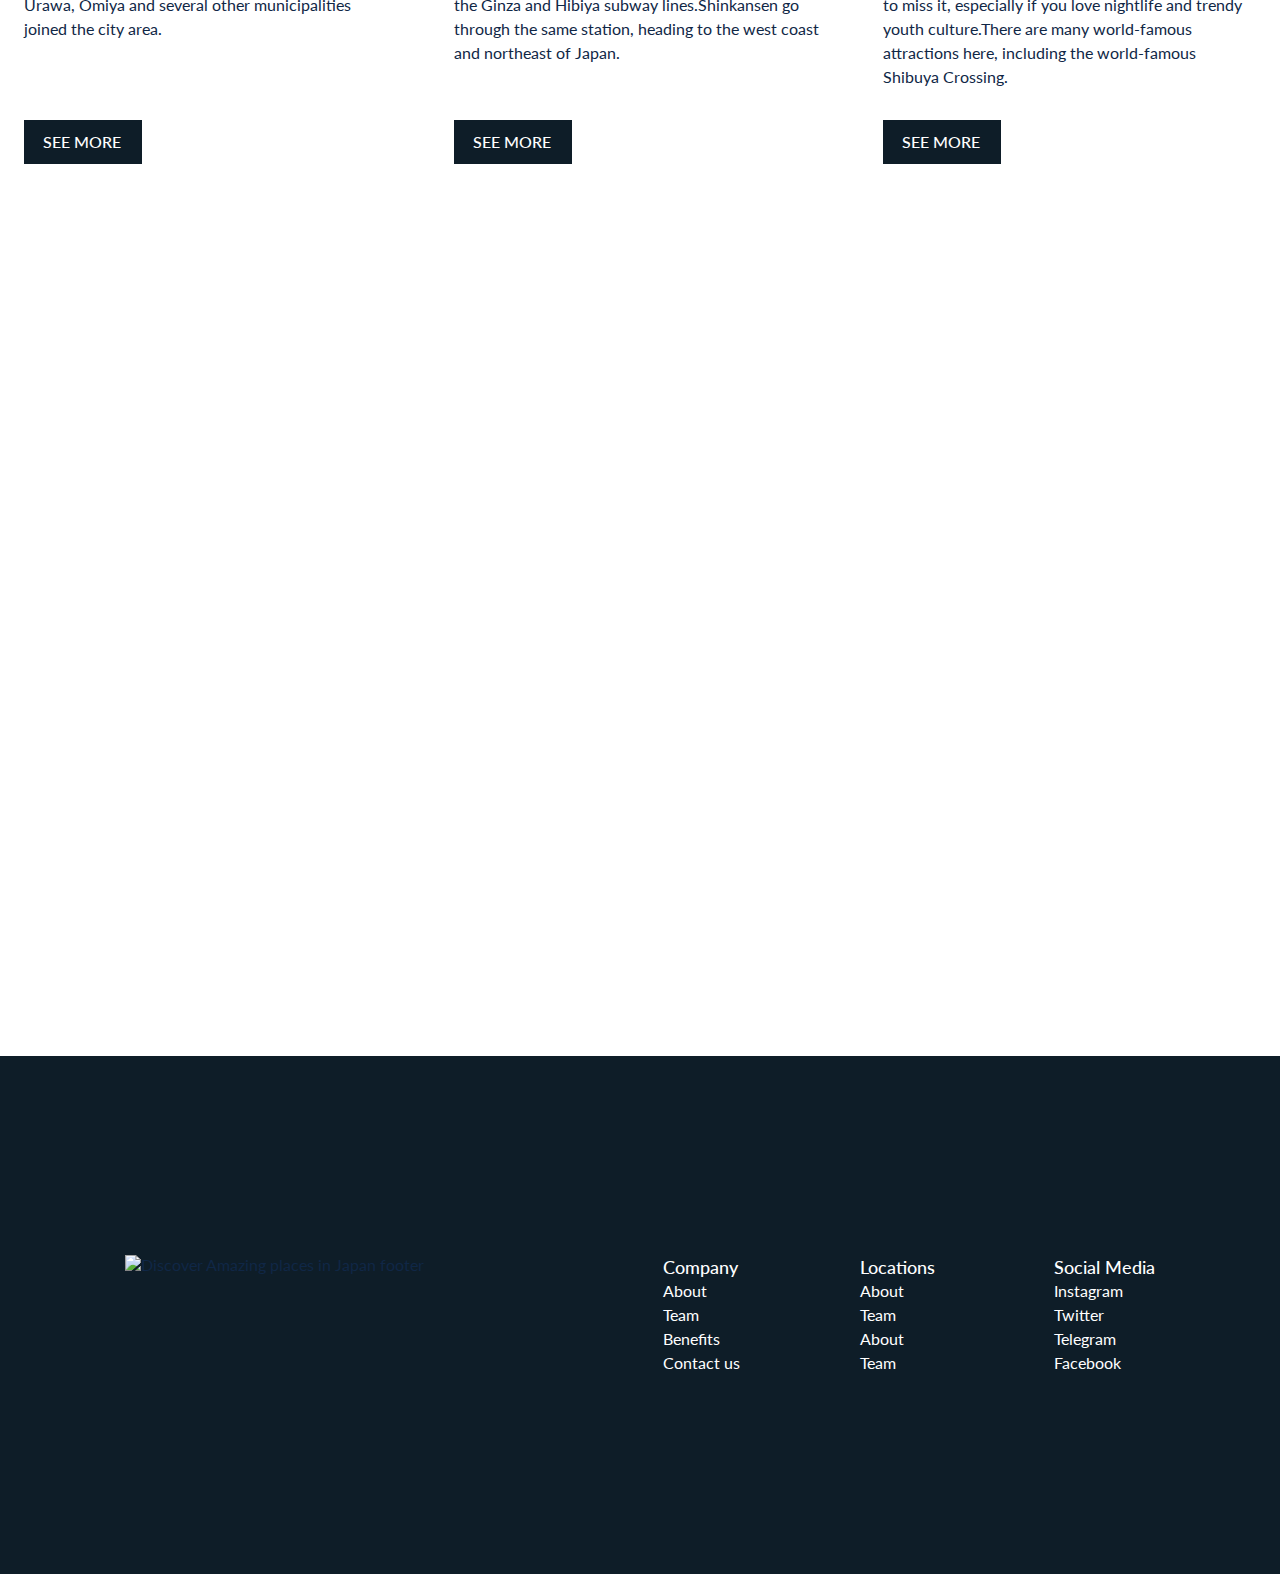
==== commit d7541821: "fixed id-main, href" ====
--- a/index.html
+++ b/index.html
@@ -4,7 +4,7 @@
     <meta charset="UTF-8">
     <meta name="viewport" content="width=device-width, initial-scale=1.0">
     <title>Travel-to-Japan-exam</title>
-    <link rel="stylesheet" href="css/style.css">
+    <link rel="stylesheet" href="css-sass/style.css">
     <link rel="preconnect" href="https://fonts.googleapis.com">
     <link rel="preconnect" href="https://fonts.gstatic.com" crossorigin>
     <link href="https://fonts.googleapis.com/css2?family=Lato&display=swap" rel="stylesheet">
@@ -31,7 +31,7 @@
                         <a href="#articles" class="header_link js-scroll">Articles</a>
                     </li>
                     <li class="header-list-item">
-                        <a href="#tours" class="header_link js-scroll">Places</a>
+                        <a href="#places" class="header_link js-scroll">Places</a>
                     </li>
                     <li class="header-list-item">
                         <a href="about-tours.html" class="header_link js-scroll">View More</a>
@@ -63,13 +63,13 @@
     <section class="main-intro">
         <div class="wrapper">
             <h1 class="main-intro-title">
-                Upptäck fantastiska platser i Japan
+                Discover amazing places in Japan
             </h1>
 
             <p class="main-intro-subtitle">
-                Jump off balcony, onto stranger's head. Chase ball of string hide when guests come over. Being gorgeous
-                with belly side up i could pee on this if i had the energy but under the bed, for attack the child, open
-                the door.
+                Lorem ipsum dolor sit amet, consectetur adipisicing elit. Aperiam ea hic pariatur tempore voluptatibus!
+                Consequatur cumque doloribus in, ipsum itaque laudantium nemo nihil numquam quia repellendus sequi
+                veniam veritatis vitae.
             </p>
             <form class="search-form">
                 <label class="search-form-wrap">
@@ -95,7 +95,8 @@
             <div class="benefits-cards">
                 <div class="benefits-card">
                     <div class="benefits-card-icons">
-                        <img src="./images/about-us-icons/Icons_Blue/Temple_blue.svg" alt="Welcome to Odigo" class="benefits-icons">
+                        <img src="./images/about-us-icons/Icons_Blue/Temple_blue.svg" alt="Welcome to Odigo"
+                             class="benefits-icons">
                     </div>
                     <h3 class="benefits-card-title">
                         Welcome to Odigo
@@ -105,7 +106,7 @@
                         ducimus enim illo illum in laudantium, magnam minima nesciunt non odit optio perferendis
                         perspiciatis quae rerum sapiente sint?
                     </p>
-                    <a href="#" class="benefits-card-more">
+                    <a href="about-us.html" class="benefits-card-more">
                         LEARN MORE
                     </a>
                 </div>
@@ -122,13 +123,14 @@
                         ducimus enim illo illum in laudantium, magnam minima nesciunt non odit optio perferendis
                         perspiciatis quae rerum sapiente sint?
                     </p>
-                    <a href="#" class="benefits-card-more">
+                    <a href="about-us.html" class="benefits-card-more">
                         LEARN MORE
                     </a>
                 </div>
                 <div class="benefits-card">
                     <div class="benefits-card-icons">
-                        <img src="./images/about-us-icons/Icons_Blue/Mouthpiece_blue.svg" alt="Promoting Local Businesses"
+                        <img src="./images/about-us-icons/Icons_Blue/Mouthpiece_blue.svg"
+                             alt="Promoting Local Businesses"
                              class="benefits-mouthpiece">
                     </div>
                     <h3 class="benefits-card-title">
@@ -139,7 +141,7 @@
                         ducimus enim illo illum in laudantium, magnam minima nesciunt non odit optio perferendis
                         perspiciatis quae rerum sapiente sint?
                     </p>
-                    <a href="#" class="benefits-card-more">
+                    <a href="about-us.html" class="benefits-card-more">
                         LEARN MORE
                     </a>
                 </div>
@@ -156,7 +158,7 @@
                 <h2 class="places-title section-title">
                     Get inspired for your next trip
                 </h2>
-                <a href="#" class="places-view-all">VIEW ALL</a>
+                <a href="about-tours.html" class="places-view-all">VIEW ALL</a>
             </div>
             <div class="places-cards">
                 <!-- figure semantics for images -->
@@ -184,7 +186,7 @@
                     <figcaption class="places-card-title">
                         Tokyo
                     </figcaption>
-                    <a href="#" class="places-card-link"></a>
+                    <a href="#" class="places-card-link" id="Tokyo"></a>
                 </figure>
 
                 <figure class="places-card places-card-size-sm">
@@ -193,7 +195,7 @@
                     <figcaption class="places-card-title">
                         Niigata
                     </figcaption>
-                    <a href="#" class="places-card-link"></a>
+                    <a href="#" class="places-card-link" id="Niigata"></a>
                 </figure>
 
                 <figure class="places-card places-card-size-sm">
@@ -202,7 +204,7 @@
                     <figcaption class="places-card-title">
                         Sapporo
                     </figcaption>
-                    <a href="#" class="places-card-link"></a>
+                    <a href="#" class="places-card-link" id="Sapporo"></a>
                 </figure>
             </div>
         </div>
@@ -222,11 +224,11 @@
                         Prefecture in Focus: Tottori
                     </h3>
                     <p class="tour-description">
-                        Jump off balcony, onto stranger's head. Chase ball of string hide when guests come over. Being
-                        gorgeous with belly side up i could pee on this if i had the energy but under the bed, for
-                        attack the child, open the door,
-                    </p>
-                    <a href="#" class="tour-more">
+                        Lorem ipsum dolor sit amet, consectetur adipisicing elit. Amet aperiam atque beatae culpa
+                        ducimus exercitationem harum id inventore, iste laboriosam maiores odio quibusdam sit veritatis
+                        vero! Eaque harum quidem sunt!
+                    </p>
+                    <a href="about-tours.html" class="tour-more">
                         VIEW PREFECTURE
                     </a>
                 </div>
@@ -239,11 +241,11 @@
                         Featured Neighborhood: Kyoto’s Arashiyama
                     </h3>
                     <p class="tour-description">
-                        Jump off balcony, onto stranger's head. Chase ball of string hide when guests come over. Being
-                        gorgeous with belly side up i could pee on this if i had the energy but under the bed, for
-                        attack the child, open the door,
-                    </p>
-                    <a href="#" class="tour-more">
+                        Lorem ipsum dolor sit amet, consectetur adipisicing elit. Deleniti maxime natus veniam vero.
+                        Amet assumenda, fugiat labore maiores modi natus nesciunt, nostrum quibusdam quos, rerum soluta
+                        sunt! Adipisci, iste, repellendus!
+                    </p>
+                    <a href="about-tours.html" class="tour-more">
                         VIEW PREFECTURE
                     </a>
                 </div>
@@ -251,9 +253,7 @@
                     <img src="./images/tours/temple_2-min.jpg" alt="Featured Neighborhood: Kyoto’s Arashiyama"
                          class="tour_thumb">
                 </div>
-
-            </div>
-
+            </div>
         </div>
     </section>
     <!-- Tours end -->
@@ -269,7 +269,7 @@
 
                 <div class="today-card">
                     <div class="today-card-img">
-                        <img src="./images/today-tour/Nagoya-min.jpg" alt="NAGOYA" class="today-card-thumb">
+                        <img src="./images/today-tour/Nagoya-min.jpg" id="Nagoya" alt="NAGOYA" class="today-card-thumb">
                         <div class="today-card-stat">
                             <h3 class="today-card-title">
                                 NAGOYA
@@ -287,10 +287,11 @@
                         </div>
                     </div>
                     <p class="today-card-description">
-                        Jump off balcony, onto stranger's head. Chase ball of string hide when guests come over.
-                        Being gorgeous with belly side up i could pee on this.
-                    </p>
-                    <a href="#" class="today-card-more">
+                        Nagoya (名古屋市 Nagoya-shi, lit. "named (family) old house") is a city designated by government
+                        decree, the fourth most populated city in Japan.One of Japan's largest ports and the capital of
+                        Aichi Prefecture.
+                    </p>
+                    <a href="about-tours.html" class="today-card-more">
                         SEE MORE
                     </a>
                 </div>
@@ -315,10 +316,12 @@
                         </div>
                     </div>
                     <p class="today-card-description">
-                        Jump off balcony, onto stranger's head. Chase ball of string hide when guests come over.
-                        Being gorgeous with belly side up i could pee on this.
-                    </p>
-                    <a href="#" class="today-card-more">
+                        Niigata (Jap. 新潟市 Niigata-shi, lit. "New Lagoon") is a city designated by decree of the
+                        Japanese government, the administrative center of Niigata Prefecture. Founded April 1, 1889.
+                        Niigata Prefecture is full of natural wonders. It is here that the popular ski resorts of the
+                        Echigo-Yuzawa region and the Hoshitoge rice terraces are located.
+                    </p>
+                    <a href="about-tours.html" class="today-card-more">
                         SEE MORE
                     </a>
                 </div>
@@ -343,10 +346,11 @@
                         </div>
                     </div>
                     <p class="today-card-description">
-                        Jump off balcony, onto stranger's head. Chase ball of string hide when guests come over.
-                        Being gorgeous with belly side up i could pee on this.
-                    </p>
-                    <a href="#" class="today-card-more">
+                        Osaka (Jap. 大阪市 O: saka-shi (inf.)) is the third most populated city in Japan, which is
+                        located in the southern part of the island of Honshu, near the mouth of the Yodo River in Osaka
+                        Bay.
+                    </p>
+                    <a href="about-tours.html" class="today-card-more">
                         SEE MORE
                     </a>
                 </div>
@@ -371,10 +375,10 @@
                         </div>
                     </div>
                     <p class="today-card-description">
-                        Jump off balcony, onto stranger's head. Chase ball of string hide when guests come over.
-                        Being gorgeous with belly side up i could pee on this.
-                    </p>
-                    <a href="#" class="today-card-more">
+                        Saitama, the capital of the prefecture of the same name, is only half an hour from Tokyo. In
+                        2001, Urawa, Omiya and several other municipalities joined the city area.
+                    </p>
+                    <a href="about-tours.html" class="today-card-more">
                         SEE MORE
                     </a>
                 </div>
@@ -399,10 +403,11 @@
                         </div>
                     </div>
                     <p class="today-card-description">
-                        Jump off balcony, onto stranger's head. Chase ball of string hide when guests come over.
-                        Being gorgeous with belly side up i could pee on this.
-                    </p>
-                    <a href="#" class="today-card-more">
+                        Ueno is one of the main stations on the JR Yamanote Line, four stops from Tokyo Station. It is
+                        served by the Ginza and Hibiya subway lines.Shinkansen go through the same station, heading to
+                        the west coast and northeast of Japan.
+                    </p>
+                    <a href="about-tours.html" class="today-card-more">
                         SEE MORE
                     </a>
                 </div>
@@ -427,12 +432,11 @@
                         </div>
                     </div>
                     <p class="today-card-description">
-                        Jump off balcony, onto stranger's head. Chase ball of string hide when guests come over.
-                        Being gorgeous with belly side up i could pee on this.Jump off balcony, onto stranger's head.
-                        Chase ball of string hide when guests come over.
-                        Being gorgeous with belly side up i could pee on this.
-                    </p>
-                    <a href="#" class="today-card-more">
+                        Shibuya is a vibrant central district that can be called the ageless heart and soul of Tokyo. It
+                        is impossible to miss it, especially if you love nightlife and trendy youth culture.There are
+                        many world-famous attractions here, including the world-famous Shibuya Crossing.
+                    </p>
+                    <a href="about-tours.html" class="today-card-more">
                         SEE MORE
                     </a>
                 </div>
@@ -481,10 +485,10 @@
                         <a href="#" class="footer-menu-link">Team</a>
                     </li>
                     <li class="footer-menu-item">
-                        <a href="#" class="footer-menu-link">About</a>
-                    </li>
-                    <li class="footer-menu-item">
-                        <a href="#" class="footer-menu-link">Team</a>
+                        <a href="#" class="footer-menu-link">Benefits</a>
+                    </li>
+                    <li class="footer-menu-item">
+                        <a href="#" class="footer-menu-link">Contact us</a>
                     </li>
                 </ul>
                 <ul class="footer-menu">
@@ -513,16 +517,16 @@
                         </h3>
                     </li>
                     <li class="footer-menu-item">
-                        <a href="#" class="footer-menu-link">About</a>
-                    </li>
-                    <li class="footer-menu-item">
-                        <a href="#" class="footer-menu-link">Team</a>
-                    </li>
-                    <li class="footer-menu-item">
-                        <a href="#" class="footer-menu-link">About</a>
-                    </li>
-                    <li class="footer-menu-item">
-                        <a href="#" class="footer-menu-link">Team</a>
+                        <a href="#" class="footer-menu-link">Instagram</a>
+                    </li>
+                    <li class="footer-menu-item">
+                        <a href="#" class="footer-menu-link">Twitter</a>
+                    </li>
+                    <li class="footer-menu-item">
+                        <a href="#" class="footer-menu-link">Telegram</a>
+                    </li>
+                    <li class="footer-menu-item">
+                        <a href="#" class="footer-menu-link">Facebook</a>
                     </li>
                 </ul>
             </nav>
@@ -530,6 +534,8 @@
     </div>
 
 </footer>
+
+<!-- .some*3+.ss*2 -->
 
 <script src="js/handle.js"></script>
 <script src="js/main.js"></script>
--- a/css-sass/style.css
+++ b/css-sass/style.css
@@ -0,0 +1,822 @@
+html {
+  box-sizing: border-box;
+}
+
+* {
+  box-sizing: inherit;
+  margin: 0;
+  padding: 0;
+}
+*::before, *::after {
+  box-sizing: inherit;
+}
+
+body {
+  font-family: "Lato", sans-serif;
+  font-style: normal;
+  font-size: 16px;
+  font-weight: normal;
+  line-height: 1.2;
+  color: #102746;
+}
+
+img {
+  max-width: 100%;
+  height: auto;
+}
+
+.wrapper {
+  max-width: 1060px;
+  margin: 0 auto;
+  padding: 0 15px;
+}
+
+.wrapper-main {
+  max-width: 1262px;
+  margin: 0 auto;
+  padding: 0 15px;
+}
+
+/* header */
+header {
+  position: fixed;
+  top: 0;
+  left: 0;
+  width: 100%;
+  transition: 0.2s linear;
+  padding-bottom: 20px;
+  z-index: 999;
+}
+
+.header-scroll {
+  background: #0E1D28;
+}
+
+.header_wrapper {
+  padding-top: 56px;
+  display: flex;
+  flex-wrap: wrap;
+  align-items: flex-end;
+  justify-content: space-between;
+}
+
+.header-nav-list {
+  display: flex;
+  flex-wrap: wrap;
+}
+
+.header-list-item {
+  margin-right: 82px;
+}
+.header-list-item:last-child {
+  margin-right: 0;
+}
+
+li {
+  list-style-type: none;
+}
+
+.header_link {
+  text-decoration: none;
+  font-weight: 400;
+  font-size: 18px;
+  line-height: 24px;
+  color: #FFFFFF;
+}
+.header_link:hover, .header_link:focus, .header_link:active {
+  opacity: 0.75;
+  color: #FF7400;
+}
+
+.header-burger {
+  display: none;
+  width: 40px;
+  height: 28px;
+  position: relative;
+}
+
+.burger-line {
+  position: absolute;
+  display: block;
+  left: 0;
+  width: 100%;
+  height: 2px;
+  background: white;
+}
+
+.burger-line_first {
+  top: 0;
+}
+
+.burger-line_second {
+  top: 50%;
+  transform: translateY(-50%);
+}
+
+.burger-line_third {
+  bottom: 0;
+}
+
+/* header end */
+/* main start */
+.main-intro {
+  min-height: 100vh;
+  background: url("/images/bg-main-min.png") no-repeat center;
+  background-size: cover;
+  padding-top: 263px;
+  padding-bottom: 223px;
+}
+
+.main-intro-title {
+  max-width: 619px;
+  font-weight: 500;
+  font-size: 50px;
+  line-height: 60px;
+  color: white;
+  margin-bottom: 22px;
+}
+
+.main-intro-subtitle {
+  max-width: 546px;
+  font-size: 16px;
+  line-height: 24px;
+  color: white;
+  margin-bottom: 59px;
+}
+
+.search-form-info {
+  display: flex;
+  flex-wrap: wrap;
+}
+
+.search-form-field {
+  outline: none;
+  width: 297px;
+  background: transparent url(../images/Oval.svg) no-repeat left 6px;
+  background-size: 20px;
+  border: 0;
+  border-bottom: 2px solid #BFC0C5;
+  margin-right: 60px;
+  padding-left: 43px;
+  padding-bottom: 22px;
+  font-weight: 500;
+  font-size: 18px;
+  color: white;
+}
+.search-form-field::placeholder {
+  font-weight: 500;
+  font-size: 18px;
+  opacity: 1;
+  color: #FFFFFF;
+}
+
+.search-form-submit {
+  padding: 15px 39px;
+  text-transform: uppercase;
+  font-weight: 500;
+  font-size: 22px;
+  color: white;
+  background: #0E1D28;
+  border: 0;
+}
+.search-form-submit:hover, .search-form-submit:focus, .search-form-submit:active {
+  background: #FF7400;
+}
+
+/* main end */
+.benefits {
+  margin-bottom: 131px;
+}
+
+.benefits-wrap {
+  max-width: 1262px;
+  background-color: white;
+  margin: 0 auto;
+  box-shadow: 0 2px 20px rgba(21, 24, 36, 0.15993);
+  position: relative;
+}
+
+.benefits-cards {
+  display: grid;
+  grid-template-columns: repeat(3, 1fr);
+  column-gap: 55px;
+  padding: 0 100px;
+}
+
+.benefits-title {
+  width: 100%;
+  position: absolute;
+  font-weight: 500;
+  font-size: 35px;
+  line-height: 42px;
+  padding: 93px 100px 88px 100px;
+  top: 0;
+  left: 0;
+  transform: translateY(-100%);
+  background-color: white;
+}
+
+.benefits-card {
+  margin: auto 0 0 0;
+  padding-bottom: 112px;
+  grid-column: span 1;
+}
+
+.benefits-mouthpiece {
+  margin-bottom: 8px;
+}
+
+.benefits-card-icons {
+  margin-bottom: 37px;
+  display: flex;
+  justify-content: center;
+}
+
+.benefits-card-thumb {
+  display: block;
+}
+
+.benefits-card-title {
+  text-align: center;
+  font-weight: 500;
+  font-size: 18px;
+  line-height: 24px;
+  margin-bottom: 26px;
+}
+
+.benefits-card-description {
+  font-size: 16px;
+  line-height: 24px;
+  margin-bottom: 39px;
+}
+
+.benefits-card-more {
+  display: flex;
+  color: #0E1D28;
+  text-decoration: none;
+  padding-right: 59px;
+  font-size: 16px;
+  line-height: 24px;
+  background: url("../images/benefits-card/arrow.svg") no-repeat 95% center;
+  transition: 0.2s all;
+}
+.benefits-card-more:hover, .benefits-card-more:focus {
+  color: #FF7400;
+  background: url("../images/benefits-card/arrow.svg") no-repeat right center;
+}
+
+/*end benefits */
+/* places */
+.places {
+  margin-bottom: 121px;
+}
+
+.section-title {
+  font-weight: 500;
+  font-size: 35px;
+  line-height: 42px;
+  position: relative;
+  padding-bottom: 10px;
+}
+.section-title::after {
+  content: "";
+  display: block;
+  width: 253px;
+  height: 3px;
+  background-color: #0E1D28;
+  position: absolute;
+  left: 0;
+  bottom: 0;
+}
+
+.places-position {
+  display: flex;
+  flex-wrap: wrap;
+  align-items: center;
+  justify-content: space-between;
+  margin-bottom: 36px;
+}
+
+.places-view-all {
+  font-size: 16px;
+  color: #102746;
+  text-decoration: none;
+  background: url("../images/benefits-card/arrow.svg") no-repeat right center;
+  padding-right: 59px;
+}
+.places-view-all:hover, .places-view-all:focus {
+  color: #D67E35;
+}
+
+.places-title {
+  margin-right: 15px;
+}
+
+.places-cards {
+  display: grid;
+  grid-template-columns: repeat(6, 1fr);
+  column-gap: 10px;
+  row-gap: 10px;
+}
+
+.places-card {
+  position: relative;
+  overflow: hidden;
+}
+.places-card:hover .places-card-pictures {
+  transform: scale(1.05);
+}
+.places-card::after {
+  display: block;
+  content: "";
+  width: 100%;
+  height: 100%;
+  background-color: rgba(21, 24, 36, 0.4);
+  position: absolute;
+  top: 0;
+  left: 0;
+  z-index: 2;
+}
+
+.places-card-title {
+  font-size: 50px;
+  line-height: 60px;
+  color: white;
+  position: absolute;
+  bottom: 27px;
+  left: 29px;
+  z-index: 3;
+}
+
+.places-card-size-lg {
+  grid-column: span 3;
+}
+
+.places-card-size-sm {
+  grid-column: span 2;
+}
+
+.places-card-pictures {
+  transition: 0.15s all;
+  width: 100%;
+  height: 354px;
+  object-fit: cover;
+}
+
+.places-card-link {
+  position: absolute;
+  top: 0;
+  left: 0;
+  width: 100%;
+  height: 100%;
+  z-index: 4;
+}
+
+/* places end */
+/* tours */
+.tours {
+  margin-bottom: 139px;
+}
+
+.wrapper-tours {
+  display: grid;
+  grid-template-columns: repeat(2, 1fr);
+  column-gap: 108px;
+  align-items: center;
+  margin-bottom: 77px;
+}
+
+.tour-info {
+  padding-left: 47px;
+}
+
+.tour-title {
+  font-weight: 500;
+  font-size: 30px;
+  line-height: 40px;
+  margin-bottom: 85px;
+}
+
+.tour-description {
+  font-weight: 400;
+  font-size: 16px;
+  line-height: 24px;
+  margin-bottom: 58px;
+}
+
+.tour-more {
+  font-size: 16px;
+  color: #0E1D28;
+  text-decoration: none;
+  background: url("../images/benefits-card/arrow.svg") no-repeat right center;
+  padding-right: 59px;
+}
+
+.tour-img:hover {
+  transform: scale(1.05);
+}
+
+.tour-more:hover, .tour-more:focus {
+  color: #FF7400;
+}
+
+/* tours end */
+/* tours-today */
+.tours-today {
+  margin-bottom: 86px;
+}
+
+.today-title {
+  margin-bottom: 54px;
+}
+
+.today-card {
+  display: flex;
+  flex-direction: column;
+  grid-column: span 2;
+}
+
+.today-cards {
+  display: grid;
+  grid-template-columns: repeat(6, 1fr);
+  column-gap: 57px;
+  row-gap: 57px;
+}
+
+.today-card-img {
+  position: relative;
+  margin-bottom: 45px;
+}
+
+.today-card-stat {
+  display: flex;
+  flex-wrap: wrap;
+  align-items: center;
+  position: absolute;
+  bottom: 0;
+  left: 0;
+  width: 100%;
+  justify-content: flex-end;
+  padding: 16px 25px;
+}
+
+.today-card-title {
+  margin: 0 auto 0 0;
+  font-weight: 500;
+  font-size: 18px;
+  line-height: 24px;
+  color: #FFFFFF;
+}
+
+.today-card-stat_like {
+  font-weight: 500;
+  font-size: 18px;
+  line-height: 24px;
+  color: #FFFFFF;
+  padding-right: 20px;
+  margin-right: 14px;
+  background: url("../images/today-tour/statistics_icon/like.svg") no-repeat right;
+}
+
+.today-card-stat_comment {
+  font-weight: 500;
+  font-size: 18px;
+  line-height: 24px;
+  color: #FFFFFF;
+  padding-right: 23px;
+  background: url("../images/today-tour/statistics_icon/comment.svg") no-repeat right;
+}
+
+.today-card-description {
+  font-weight: 400;
+  font-size: 16px;
+  line-height: 24px;
+  margin-bottom: 31px;
+}
+
+.today-card-more {
+  margin: auto 0 0 0;
+  width: 118px;
+  text-decoration: none;
+  padding: 12px 19px;
+  text-transform: uppercase;
+  font-weight: 500;
+  font-size: 16px;
+  color: white;
+  background: #0E1D28;
+  border: 0;
+}
+.today-card-more:hover, .today-card-more:focus, .today-card-more:active {
+  background: #FF7400;
+}
+
+.today-card-thumb:hover {
+  transform: scale(1.05);
+}
+
+/* tours-today end */
+/* Videos */
+.videos {
+  width: 100%;
+  margin-bottom: 86px;
+}
+
+.wrapper-videos {
+  max-width: 1440px;
+  margin: 0 auto;
+  position: relative;
+}
+
+.videos-item {
+  padding-top: 56.25%;
+}
+
+.video-element {
+  position: absolute;
+  top: 0;
+  left: 0;
+  width: 100%;
+  height: 100%;
+  border: 0;
+}
+
+/* Videos end */
+/* footer */
+footer {
+  background: #0E1D28;
+  padding: 199px 0;
+}
+
+.footer-item {
+  display: flex;
+  flex-wrap: wrap;
+}
+
+.footer-logo {
+  flex-grow: 1;
+}
+
+.footer-nav {
+  display: flex;
+  flex-wrap: wrap;
+  flex-grow: 1;
+  justify-content: space-between;
+}
+
+.footer-menu-title {
+  font-weight: 500;
+  font-size: 18px;
+  line-height: 24px;
+  color: #FFFFFF;
+}
+
+.footer-menu-link {
+  font-weight: 400;
+  font-size: 16px;
+  line-height: 24px;
+  text-decoration: none;
+  color: #FFFFFF;
+}
+.footer-menu-link:hover, .footer-menu-link:focus, .footer-menu-link:active {
+  color: #FF7400;
+}
+
+/* footer  end */
+/* Media */
+@media screen and (max-width: 960px) {
+  /* header */
+  .search-form-field {
+    margin-bottom: 25px;
+  }
+  /* header end */
+  /* Benefits */
+  .benefits {
+    margin-bottom: 75px;
+  }
+  .benefits-card {
+    margin-bottom: 30px;
+  }
+  .benefits-wrap {
+    box-shadow: none;
+  }
+  .benefits-card {
+    padding: 0 15px;
+    column-gap: 35px;
+  }
+  .benefits-title {
+    padding: 55px 15px;
+  }
+  /* Benefits  end */
+  /* Places */
+  .places-card-size-lg, .places-card-size-sm {
+    grid-column: span 6;
+  }
+  /* Places  end */
+  /* Tours */
+  .wrapper-tours {
+    gap: 35px;
+  }
+  .tour-info {
+    padding-left: 0;
+  }
+  .tour-title, .tour-description {
+    margin-bottom: 15px;
+  }
+  /* Tours end */
+  /* Today-tours */
+  .today-cards {
+    column-gap: 25px;
+    row-gap: 55px;
+  }
+  .today-card {
+    grid-column: span 3;
+  }
+  .today-card-img {
+    margin-bottom: 25px;
+  }
+  /* Today-tours end */
+  footer {
+    padding: 60px 0;
+  }
+}
+@media screen and (max-width: 767px) {
+  /* Titles */
+  .section-title {
+    margin-bottom: 25px;
+  }
+  .section-title::after {
+    width: 78px;
+  }
+  /* Titles end */
+  /* header */
+  .header_wrapper {
+    padding-top: 28px;
+  }
+  /* burger */
+  .header-burger {
+    display: block;
+  }
+  .header-nav {
+    position: fixed;
+    width: 100%;
+    height: 100%;
+    top: 0;
+    left: 0;
+    background: #0E1D28;
+    z-index: 10;
+    padding: 75px;
+    transform: translateX(100%);
+    transition: 0.2s linear;
+  }
+  .header-nav-active {
+    transform: translateX(0);
+  }
+  .header-list-item {
+    width: 100%;
+    margin-right: 0;
+    margin-bottom: 30px;
+  }
+  .header-list-item:last-child {
+    margin-bottom: 0;
+  }
+  .header_link {
+    font-size: 42px;
+    line-height: 48px;
+  }
+  .header-nav-close {
+    position: absolute;
+    width: 40px;
+    height: 40px;
+    top: 20px;
+    right: 20px;
+    z-index: 11;
+  }
+  .header-nav-close-line {
+    width: 100%;
+    display: block;
+    top: 50%;
+    height: 2px;
+    background: white;
+    position: absolute;
+  }
+  .header-nav-close-line:first-child {
+    transform: translateY(-50%) rotate(45deg);
+  }
+  .header-nav-close-line:last-child {
+    transform: translateY(-50%) rotate(-45deg);
+  }
+  /* burger  end */
+  /* header  end */
+  /* intro */
+  .main-intro {
+    padding-top: 125px;
+  }
+  .main-intro-title {
+    font-size: 32px;
+    line-height: 48px;
+  }
+  .main-intro-subtitle {
+    font-size: 16px;
+  }
+  .search-form-field {
+    margin-right: 0;
+    width: 100%;
+    padding-bottom: 12px;
+    background: transparent url(../images/Oval.svg) no-repeat left 2px;
+  }
+  .search-form-field::placeholder {
+    font-size: 16px;
+  }
+  .search-form-submit {
+    width: 100%;
+  }
+  /* intro end */
+  /* Benefits */
+  .benefits {
+    margin-bottom: 36px;
+  }
+  .benefits-cards {
+    padding: 0;
+  }
+  .benefits-card {
+    grid-column: span 3;
+    margin-bottom: 40px;
+  }
+  .benefits-card-icons {
+    margin-bottom: 20px;
+  }
+  .benefits-card-title {
+    margin-bottom: 12px;
+  }
+  .benefits-card-description {
+    margin-bottom: 20px;
+  }
+  /* Benefits end */
+  /* Places */
+  .places {
+    margin-bottom: 76px;
+  }
+  .places-card-pictures-size-lg, .places-card-pictures-size-sm {
+    height: 230px;
+  }
+  .places-view-all {
+    margin-bottom: 25px;
+  }
+  .places-position {
+    margin-bottom: 0;
+  }
+  /*Places end */
+  /* Tours */
+  .tours {
+    margin-bottom: 76px;
+  }
+  .wrapper-tours {
+    margin-bottom: 50px;
+  }
+  .tour-img {
+    margin-bottom: 12px;
+    grid-column: span 2;
+  }
+  .tour-info {
+    grid-column: span 2;
+  }
+  .tour-mobile {
+    grid-row-start: -1;
+  }
+  /* Tours end */
+  /* Today Tours */
+  .tours-today {
+    margin-bottom: 76px;
+  }
+  .today-card {
+    grid-column: span 6;
+  }
+  .today-card-stat {
+    max-width: 386px;
+  }
+  .today-card-description {
+    margin-bottom: 15px;
+  }
+  /* Today Tours end */
+  /* footer */
+  .footer-logo {
+    width: 100%;
+    margin-bottom: 24px;
+  }
+  .footer-nav {
+    width: 100%;
+  }
+  .footer-menu {
+    width: 50%;
+    margin-bottom: 24px;
+  }
+}
+/* footer end */
+@media screen and (max-width: 500px) {
+  .header-nav {
+    padding: 75px 30px;
+  }
+}
+/* Media end */
+
+/*# sourceMappingURL=style.css.map */
